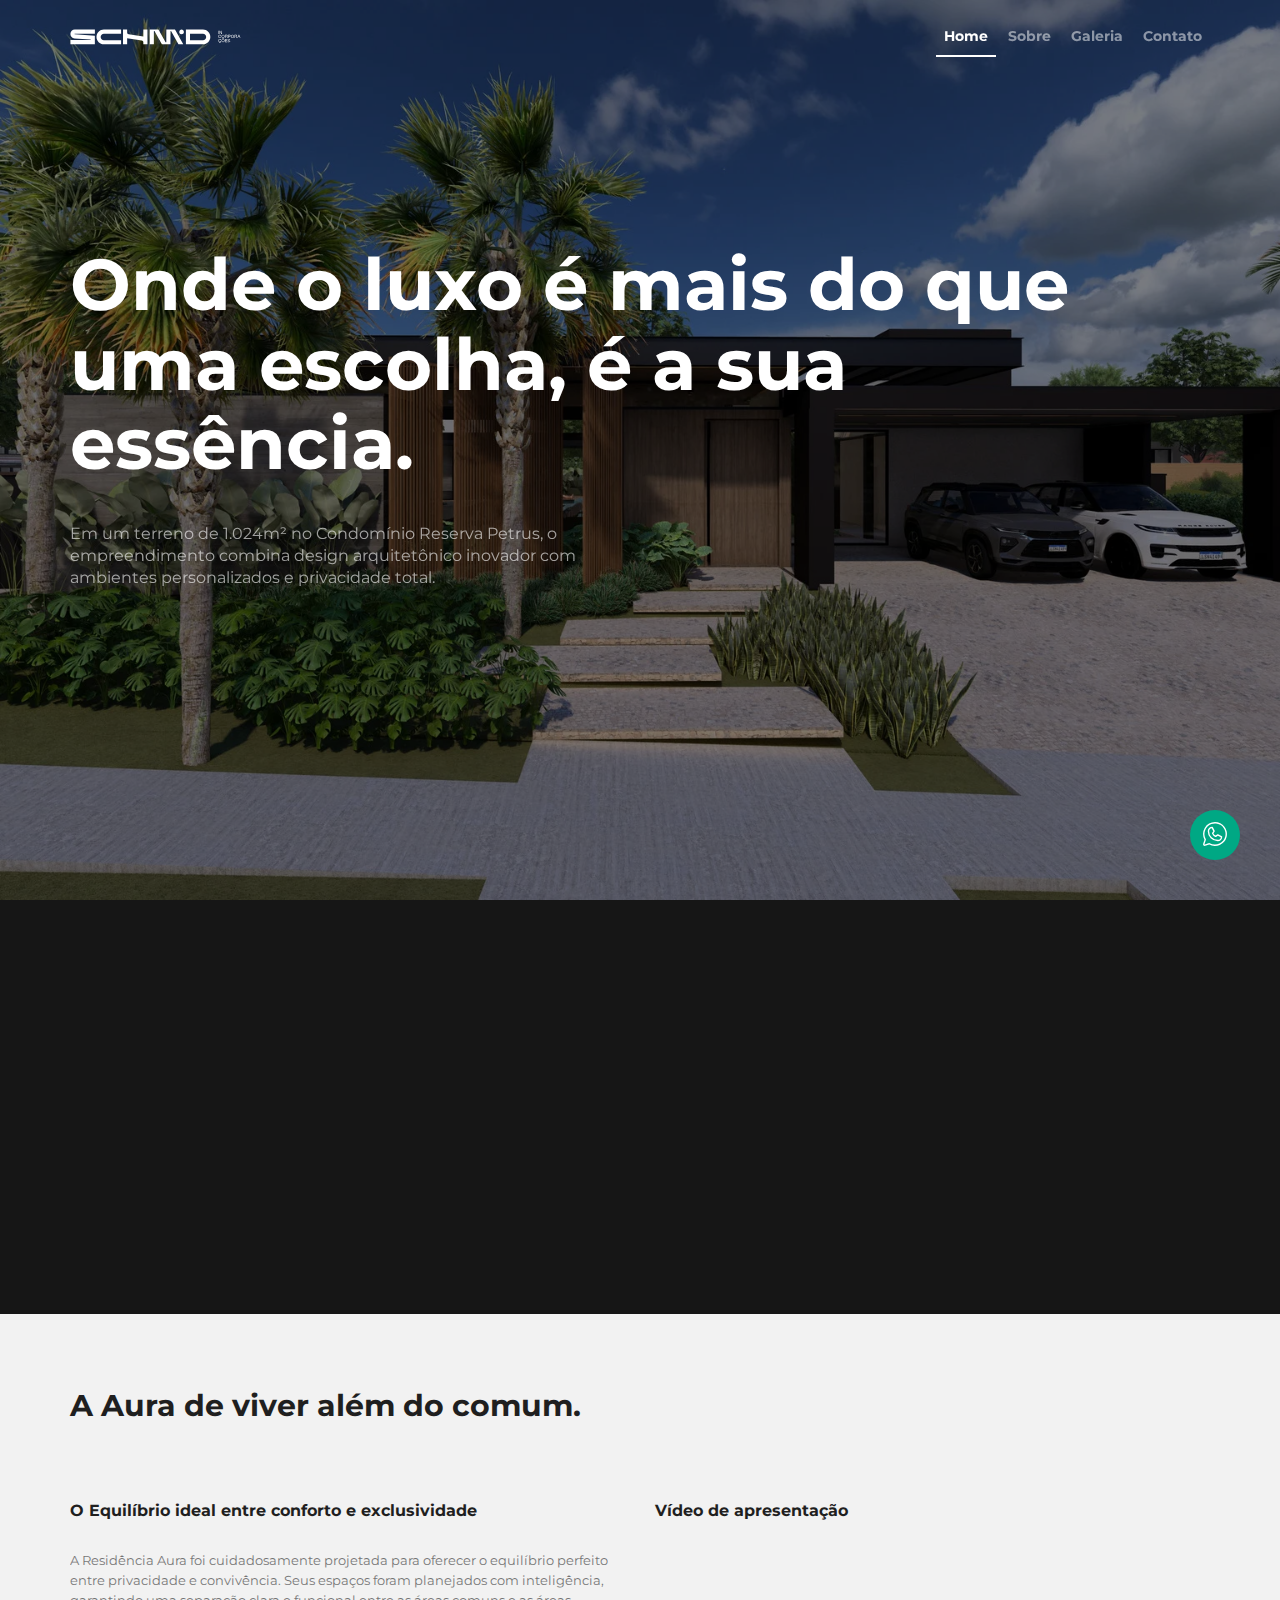
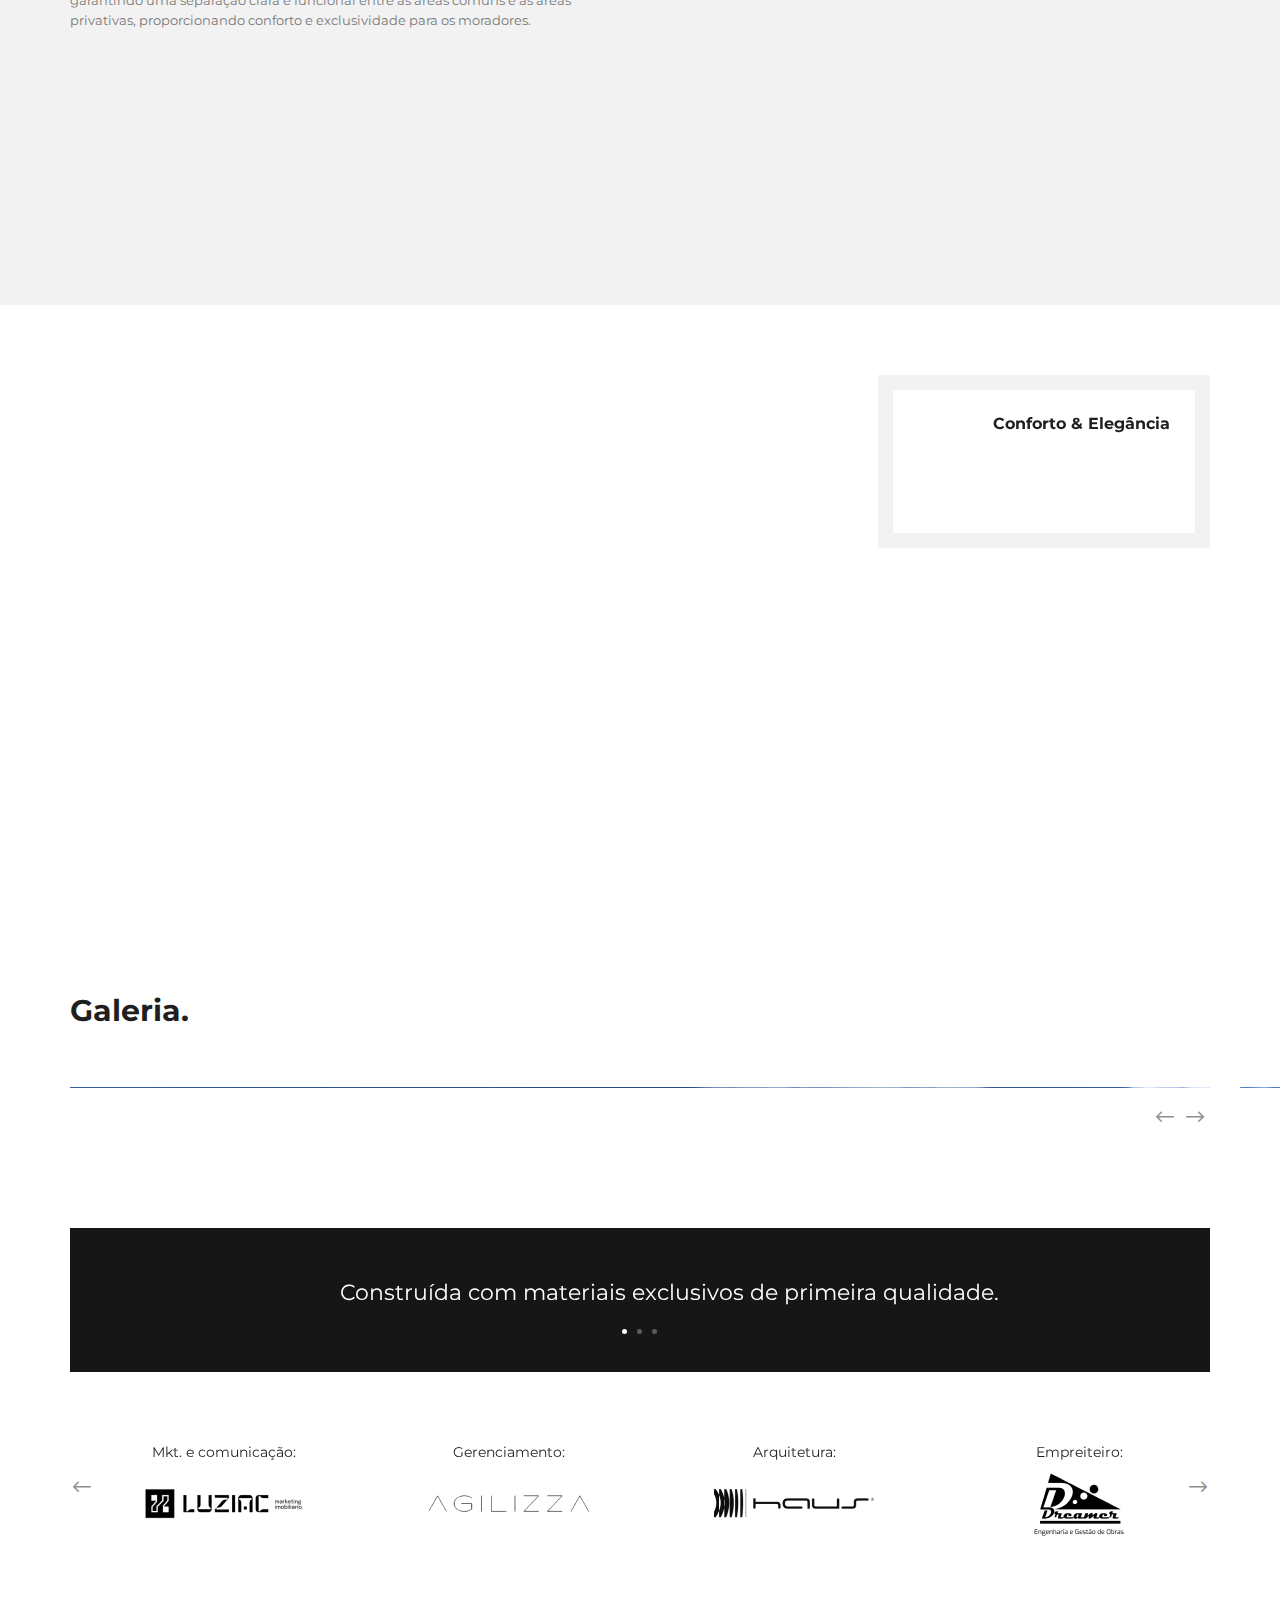
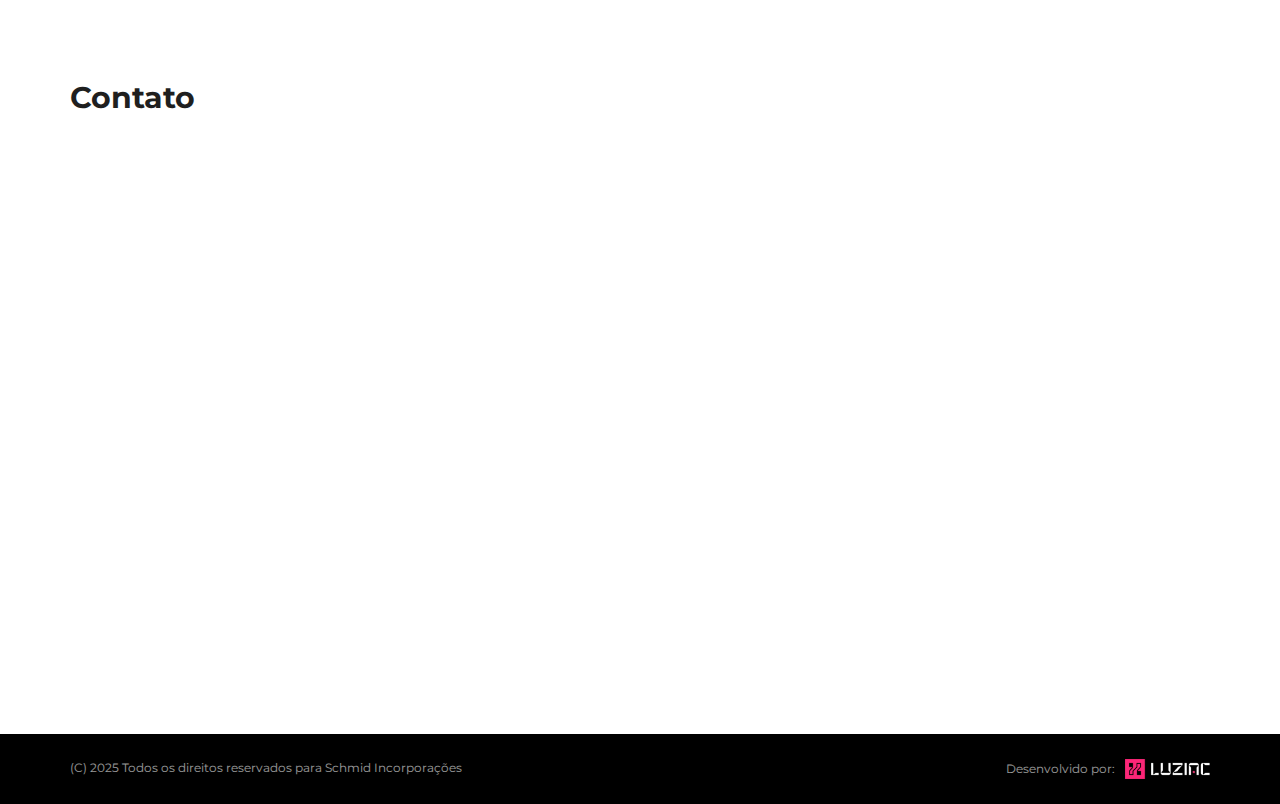
==== aura/index.html @ a6bb6522 "hard: fix" ====
<!DOCTYPE html>

<html lang="pt-BR">
<head>
    <meta charset="UTF-8"/>
    <meta name="viewport" content="width=device-width, initial-scale=1.0">
    <meta name="author" content="ThemeStarz">

    <meta name="description" content="Em um terreno de 1.024m² no Condomínio Reserva Petrus, o empreendimento combina design arquitetônico inovador com ambientes personalizados e privacidade total.">

    <!-- Facebook Meta Tags -->
    <meta property="og:url" content="http://schmidincorporadora.com.br/aura">
    <meta property="og:type" content="website">
    <meta property="og:title" content="SCHMID Incorporações - Aura">
    <meta property="og:description" content="Em um terreno de 1.024m² no Condomínio Reserva Petrus, o empreendimento combina design arquitetônico inovador com ambientes personalizados e privacidade total.">
    <meta property="og:image" content="http://schmidincorporadora.com.br/evidencias/assets/img/og-image.jpg">

    <!-- Twitter Meta Tags -->
    <meta name="twitter:card" content="summary_large_image">
    <meta property="twitter:domain" content="http://schmidincorporadora.com.br">
    <meta property="twitter:url" content="http://schmidincorporadora.com.br/aura">
    <meta name="twitter:title" content="SCHMID Incorporações - Aura">
    <meta name="twitter:description" content="Em um terreno de 1.024m² no Condomínio Reserva Petrus, o empreendimento combina design arquitetônico inovador com ambientes personalizados e privacidade total.">
    <meta name="twitter:image" content="http://schmidincorporadora.com.br/evidencias/assets/img/og-image.jpg">

    <link href="./assets/fonts/font-awesome.css" rel="stylesheet" type="text/css">
    <link href="./assets/fonts/elegant-fonts.css" rel="stylesheet" type="text/css">
    <link href='https://fonts.googleapis.com/css?family=Montserrat:400,700' rel='stylesheet' type='text/css'>
    <link rel="stylesheet" href="./assets/bootstrap/css/bootstrap.min.css" type="text/css">
    <link rel="stylesheet" href="./assets/css/owl.carousel.css" type="text/css">
    <link rel="stylesheet" href="./assets/css/magnific-popup.css" type="text/css">
    <link rel="stylesheet" href="./assets/css/style.css?v=3655" type="text/css">

    <link rel="icon" type="image/png" href="./assets/img/favicon/favicon-96x96.png" sizes="96x96" />
    <link rel="icon" type="image/svg+xml" href="./assets/img/favicon/favicon.svg" />
    <link rel="shortcut icon" href="./assets/img/favicon/favicon.ico" />
    <link rel="apple-touch-icon" sizes="180x180" href="./assets/img/favicon/apple-touch-icon.png" />
    <meta name="apple-mobile-web-app-title" content="SCHMID" />
    <link rel="manifest" href="./assets/img/favicon/site.webmanifest" />

    <title>SCHMID Incorporações - Aura</title>

</head>

<body class="has-loading-screen links-hover-effect" data-spy="scroll" data-target=".navigation">
<div class="page-wrapper" id="page-top">
    <a href="https://api.whatsapp.com/send/?phone=5511914965650" class="wpp-icon" title="Whatsapp" target="_blank">
        <svg xmlns="http://www.w3.org/2000/svg" width="30" height="30" fill="#FFFFFF" viewBox="0 0 256 256"><path d="M186.68,146.63l-32-16a6,6,0,0,0-6,.38L133,141.46A42.49,42.49,0,0,1,114.54,123L125,107.33a6,6,0,0,0,.38-6l-16-32A6,6,0,0,0,104,66a38,38,0,0,0-38,38,86.1,86.1,0,0,0,86,86,38,38,0,0,0,38-38A6,6,0,0,0,186.68,146.63ZM152,178a74.09,74.09,0,0,1-74-74,26,26,0,0,1,22.42-25.75l12.66,25.32-10.39,15.58a6,6,0,0,0-.54,5.63,54.43,54.43,0,0,0,29.07,29.07,6,6,0,0,0,5.63-.54l15.58-10.39,25.32,12.66A26,26,0,0,1,152,178ZM128,26A102,102,0,0,0,38.35,176.69L26.73,211.56a14,14,0,0,0,17.71,17.71l34.87-11.62A102,102,0,1,0,128,26Zm0,192a90,90,0,0,1-45.06-12.08,6.09,6.09,0,0,0-3-.81,6.2,6.2,0,0,0-1.9.31L40.65,217.88a2,2,0,0,1-2.53-2.53L50.58,178a6,6,0,0,0-.5-4.91A90,90,0,1,1,128,218Z"></path></svg>
    </a>
    <header id="page-header">
        <nav class="navigation background-is-dark">
            <div class="container">
                <div class="wrapper">
                    <div class="left">
                        <a href="/" class="brand image" title="Schmid Incorporações">
                            <img src="./assets/img/logo-schmid.svg" alt="Schmid Incorporações" width="171" height="16">
                        </a>
                    </div>
                    <!--end left-->
                    <div class="right">
                        <ul class="nav navigation-links animate">
                            <li><a href="#page-top" class="scroll" title="Home">Home</a></li>
                            <li><a href="#about" class="scroll" title="Sobre">Sobre</a></li>
                            <li><a href="#gallery" class="scroll" title="Galeria">Galeria</a></li>
                            <li><a href="#contact" class="scroll" title="Contato">Contato</a></li>
                        </ul>
                        <div class="nav-btn">
                            <figure></figure>
                            <figure></figure>
                            <figure></figure>
                        </div>
                    </div>
                    <!--end right-->
                </div>
            </div>
            <!--end container-->
        </nav>
        <!--end navigation-->
        <div class="hero-section background-is-dark">
            <div class="wrapper">
                <div class="hero-title">
                    <div class="container">
                        <h1 class="animate">Onde o luxo é mais do que uma escolha, é a sua essência.</h1>
                        <div class="animate">
                            <p class="width-50">
                                Em um terreno de 1.024m² no Condomínio Reserva Petrus, o empreendimento combina design arquitetônico inovador com ambientes personalizados e privacidade total.
                            </p>
                        </div>
                        <div class="animate">
                            <a href="#contact" class="btn btn-rounded btn-default scroll" title="Saiba mais">
                                Saiba mais
                            </a>
                        </div>
                    </div>
                    <!--end container-->
                </div>
                <!--end hero-title-->
            </div>
            <!--end wrapper-->
            <div class="owl-carousel" data-owl-dots="0" data-owl-nav="1" data-owl-autoplay="1" data-owl-loop="1" data-owl-fadeout="1">
                <div class="hero-slide">
                    <div class="bg-transfer">
                        <img src="./assets/img/house/aura1.webp" alt="Descrição da imagem" width="1920" height="1080">
                    </div>
                </div>
                <div class="hero-slide">
                    <div class="bg-transfer">
                        <img src="./assets/img/house/aura1.webp" alt="Descrição da imagem" width="1920" height="1080">
                    </div>
                </div>
            </div>
            <!--end owl-carousel-->
        </div>
        <!--end hero-section-->
    </header>
    <!--end page-header-->

    <div id="page-content">

        <div class="block background-is-dark">
            <div class="container">
                <div class="row">
                    <div class="col-md-4 col-sm-4">
                        <div class="feature has-icon" data-scroll-reveal="enter left and move 20px">
                            <div class="description">
                                <h2>Condomínio de Altíssimo Padrão</h2>
                                <p>
                                    O Condomínio Reserva Petrus conta com segurança robusta, infraestrutura moderna e é cercado por uma exuberante área verde. Além disso, possui fácil acesso às principais vias de Indaiatuba.
                                </p>
                                <a href="#contact" class="btn btn-default btn-rounded arrow scroll" title="Saiba mais">Saiba mais</a>
                            </div>
                            <!--end description-->
                        </div>
                        <!--end feature-->
                    </div>
                    <!--end col-md-4-->
                    <div class="col-md-4 col-sm-4">
                        <div class="feature has-icon" data-scroll-reveal="enter bottom and move 20px">
                            <div class="description">
                                <h2>Dimensões que Surpreendem</h2>
                                <p>
                                    Com 495m² de área construída em um terreno de 1.024m², espaço é o que não vai faltar para aproveitar toda a aura que essa casa oferece.
                                </p>
                                <a href="#contact" class="btn btn-default btn-rounded arrow scroll" title="Saiba mais">Saiba mais</a>
                            </div>
                            <!--end description-->
                        </div>
                        <!--end feature-->
                    </div>
                    <!--end col-md-4-->
                    <div class="col-md-4 col-sm-4">
                        <div class="feature has-icon" data-scroll-reveal="enter right and move 20px">
                            <div class="description">
                                <h2>Paisagismo Integrado</h2>
                                <p>
                                    Uma extensão viva dos ambientes que conecta natureza e arquitetura de forma harmoniosa. Transforma os espaços em refúgios de bem-estar, proporcionando uma sensação de tranquilidade e equilíbrio.
                                </p>
                                <a href="#contact" class="btn btn-default btn-rounded arrow scroll" title="Saiba mais">Saiba mais</a>
                            </div>
                            <!--end description-->
                        </div>
                        <!--end feature-->
                    </div>
                    <!--end col-md-4-->
                </div>
                <!--end row-->
            </div>
            <!--end container-->
            <div class="background-wrapper">
                <div class="bg-transfer opacity-15">
                    <img src="./assets/img/bg-01.webp" alt="Background" width="1920" height="596">
                </div>
                <div class="background-color background-color-black"></div>
            </div>
            <!--end background-wrapper-->
        </div>
        <!--end block-->

        <div class="block" id="about">
            <div class="container">
                <h2>A Aura de viver além do comum.</h2>
                <div class="row">
                    <div class="col-md-6 col-sm-6">
                        <h3>O Equilíbrio ideal entre conforto e exclusividade</h3>
                        <p>
                            A Residência Aura foi cuidadosamente projetada para oferecer o equilíbrio perfeito entre privacidade e convivência. Seus espaços foram planejados com inteligência, garantindo uma separação clara e funcional entre as áreas comuns e as áreas privativas, proporcionando conforto e exclusividade para os moradores.
                        </p>
                    </div>
                    <!--end col-md-6-->
                    <!--end col-md-6-->
                    <div class="col-md-6 col-sm-6">
                        <h3>Vídeo de apresentação</h3>
                        <a href="https://www.youtube.com/watch?v=F-GgOtKCnK0" class="video-player video-popup" data-scroll-reveal="enter bottom and move 50px" title="Video de apresentação">
                            <i class="play-icon arrow_triangle-right"></i>
                            <div class="has-overlay">
                                <img src="./assets/img/image-video.webp" alt="Miniatura vídeo" width="554" height="227">
                            </div>
                        </a>
                        <!--end video-player-->
                    </div>
                    <!--end col-md-6-->
                </div>
                <!--end row-->
            </div>
            <!--end container-->
            <div class="background-wrapper">
                <div class="background-color background-color-black opacity-5"></div>
            </div>
            <!--end background-wrapper-->
        </div>
        <!--end block-->

        <div class="block">
            <div class="container">
                <div class="detail right-align">
                    <div class="title">
                        <h3 class="framed">Conforto & Elegância</h3>
                    </div>
                    <!--end title-->
                    <div class="row">
                        <div class="col-md-5 col-sm-5">
                            <div class="description" data-scroll-reveal="enter left and move 20px after">
                                <h4>Salas de banho com atmosfera de spa e uma área gourmet perfeita para celebrar</h4>
                                <p>
                                    Um dos destaques é o conceito inovador das salas de banho, que vão além do tradicional, proporcionando a sensação de um spa particular dentro de casa, com acabamentos sofisticados e design elegante. Além disso, a integração da área gourmet é um convite ao convívio e à celebração, conectando-se de forma fluida aos ambientes sociais e criando o cenário ideal para receber amigos e familiares com sofisticação.

                                </p>
                            </div>
                            <!--end description-->
                        </div>
                        <!--end col-md-5-->
                        <div class="col-md-7 col-sm-7">
                            <div class="gallery" data-scroll-reveal="enter right and move 20px">
                                <div class="owl-carousel one-item-carousel image-popup-plant" data-owl-items="1" data-owl-margin="0" data-owl-nav="0" data-owl-dots="1">
                                    <a href="./assets/img/house/planta1.webp" class="image" title="Planta - Perspectiva">
                                        <img src="./assets/img/house/planta1-583x328.webp" alt="Planta - Perspectiva" width="583" height="328">
                                    </a>
                                    <a href="./assets/img/house/planta2.webp" class="image" title="Planta - Perspectiva">
                                        <img src="./assets/img/house/planta2-583x328.webp" alt="Planta - Perspectiva" width="583" height="328">
                                    </a>
                                </div>
                            </div>
                            <!--end gallery-->
                        </div>
                        <!--end col-md-7-->
                    </div>
                    <!--end row-->
                </div>
                <!--end detail-->
            </div>
            <!--end container-->
        </div>
        <!--end block-->

        <div class="block" id="gallery">
            <div class="container">
                <h2>Galeria.</h2>
            </div>
            <div class="owl-carousel big-gallery image-popup-gallery" data-owl-items="3" data-owl-auto-width="1" data-owl-nav="1" data-owl-dots="0" data-owl-center="1" data-owl-loop="0" data-owl-nav-container="#big-gallery-nav">
                <div class="slide">
                    <div class="container">
                        <a href="./assets/img/house/aura1.webp" class="image" title="Schmid Aura - Perspectiva">
                            <img src="./assets/img/house/aura1-1140x641.webp" alt="Schmid Aura - Perspectiva">
                        </a>
                    </div>
                    <!--end container-->
                </div>
                <!--end slide-->
                <div class="slide">
                    <div class="container">
                        <a href="./assets/img/house/aura2.webp" class="image" title="Schmid Aura - Perspectiva">
                            <img src="./assets/img/house/aura2-1140x641.webp" alt="Schmid Aura - Perspectiva">
                        </a>
                    </div>
                    <!--end container-->
                </div>
                <!--end slide-->
                <div class="slide">
                    <div class="container">
                        <a href="./assets/img/house/aura3.webp" class="image" title="Schmid Aura - Perspectiva">
                            <img src="./assets/img/house/aura3-1140x641.webp" alt="Schmid Aura - Perspectiva">
                        </a>
                    </div>
                    <!--end container-->
                </div>
                <!--end slide-->
                <div class="slide">
                    <div class="container">
                        <a href="./assets/img/house/aura4.webp" class="image" title="Schmid Aura - Perspectiva">
                            <img src="./assets/img/house/aura4-1140x641.webp" alt="Schmid Aura - Perspectiva">
                        </a>
                    </div>
                    <!--end container-->
                </div>
                <!--end slide-->
                <div class="slide">
                    <div class="container">
                        <a href="./assets/img/house/aura5.webp" class="image" title="Schmid Aura - Perspectiva">
                            <img src="./assets/img/house/aura5-1140x641.webp" alt="Schmid Aura - Perspectiva">
                        </a>
                    </div>
                    <!--end container-->
                </div>
                <!--end slide-->
                <div class="slide">
                    <div class="container">
                        <a href="./assets/img/house/aura6.webp" class="image" title="Schmid Aura - Perspectiva">
                            <img src="./assets/img/house/aura6-1140x641.webp" alt="Schmid Aura - Perspectiva">
                        </a>
                    </div>
                    <!--end container-->
                </div>
                <!--end slide-->
                <div class="slide">
                    <div class="container">
                        <a href="./assets/img/house/aura7.webp" class="image" title="Schmid Aura - Perspectiva">
                            <img src="./assets/img/house/aura7-1140x641.webp" alt="Schmid Aura - Perspectiva">
                        </a>
                    </div>
                    <!--end container-->
                </div>
                <!--end slide-->
                <div class="slide">
                    <div class="container">
                        <a href="./assets/img/house/aura8.webp" class="image" title="Schmid Aura - Perspectiva">
                            <img src="./assets/img/house/aura8-1140x641.webp" alt="Schmid Aura - Perspectiva">
                        </a>
                    </div>
                    <!--end container-->
                </div>
                <!--end slide-->
                <div class="slide">
                    <div class="container">
                        <a href="./assets/img/house/aura9.webp" class="image" title="Schmid Aura - Perspectiva">
                            <img src="./assets/img/house/aura9-1140x641.webp" alt="Schmid Aura - Perspectiva">
                        </a>
                    </div>
                    <!--end container-->
                </div>
                <!--end slide-->
                <div class="slide">
                    <div class="container">
                        <a href="./assets/img/house/aura10.webp" class="image" title="Schmid Aura - Perspectiva">
                            <img src="./assets/img/house/aura10-1140x641.webp" alt="Schmid Aura - Perspectiva">
                        </a>
                    </div>
                    <!--end container-->
                </div>
                <!--end slide-->
                <div class="slide">
                    <div class="container">
                        <a href="./assets/img/house/aura11.webp" class="image" title="Schmid Aura - Perspectiva">
                            <img src="./assets/img/house/aura11-1140x641.webp" alt="Schmid Aura - Perspectiva">
                        </a>
                    </div>
                    <!--end container-->
                </div>
                <!--end slide-->
                <div class="slide">
                    <div class="container">
                        <a href="./assets/img/house/aura12.webp" class="image" title="Schmid Aura - Perspectiva">
                            <img src="./assets/img/house/aura12-1140x641.webp" alt="Schmid Aura - Perspectiva">
                        </a>
                    </div>
                    <!--end container-->
                </div>
                <!--end slide-->
                <div class="slide">
                    <div class="container">
                        <a href="./assets/img/house/aura13.webp" class="image" title="Schmid Aura - Perspectiva">
                            <img src="./assets/img/house/aura13-1140x641.webp" alt="Schmid Aura - Perspectiva">
                        </a>
                    </div>
                    <!--end container-->
                </div>
                <!--end slide-->
                <div class="slide">
                    <div class="container">
                        <a href="./assets/img/house/aura14.webp" class="image" title="Schmid Aura - Perspectiva">
                            <img src="./assets/img/house/aura14-1140x641.webp" alt="Schmid Aura - Perspectiva">
                        </a>
                    </div>
                    <!--end container-->
                </div>
                <!--end slide-->
                <div class="slide">
                    <div class="container">
                        <a href="./assets/img/house/aura15.webp" class="image" title="Schmid Aura - Perspectiva">
                            <img src="./assets/img/house/aura15-1140x641.webp" alt="Schmid Aura - Perspectiva">
                        </a>
                    </div>
                    <!--end container-->
                </div>
                <!--end slide-->
                <div class="slide">
                    <div class="container">
                        <a href="./assets/img/house/aura16.webp" class="image" title="Schmid Aura - Perspectiva">
                            <img src="./assets/img/house/aura16-1140x641.webp" alt="Schmid Aura - Perspectiva">
                        </a>
                    </div>
                    <!--end container-->
                </div>
                <!--end slide-->
                <div class="slide">
                    <div class="container">
                        <a href="./assets/img/house/aura17.webp" class="image" title="Schmid Aura - Perspectiva">
                            <img src="./assets/img/house/aura17-1140x641.webp" alt="Schmid Aura - Perspectiva">
                        </a>
                    </div>
                    <!--end container-->
                </div>
                <!--end slide-->
                <div class="slide">
                    <div class="container">
                        <a href="./assets/img/house/aura18.webp" class="image" title="Schmid Aura - Perspectiva">
                            <img src="./assets/img/house/aura18-1140x641.webp" alt="Schmid Aura - Perspectiva">
                        </a>
                    </div>
                    <!--end container-->
                </div>
                <!--end slide-->
                <div class="slide">
                    <div class="container">
                        <a href="./assets/img/house/aura19.webp" class="image" title="Schmid Aura - Perspectiva">
                            <img src="./assets/img/house/aura19-1140x641.webp" alt="Schmid Aura - Perspectiva">
                        </a>
                    </div>
                    <!--end container-->
                </div>
                <!--end slide-->
            </div>
            <!--end big-gallery-->
            <div class="container">
                <div class="owl-nav-wrapper">
                    <div class="owl-nav" id="big-gallery-nav"></div>
                </div>
                <!--end owl-nav-wrapper-->
            </div>
            <!--end container-->
        </div>
        <!--end block-->

        <div class="container">
            <div class="block background-is-dark">
                <div class="testimonials">
                    <div class="row">
                        <div class="col-md-10 col-sm-10 col-md-offset-1 col-sm-offset-1">
                            <div class="owl-carousel" data-owl-nav="0" data-owl-dots="1">
                                <blockquote>
                                    <p>Construída com materiais exclusivos de primeira qualidade.</p>
                                </blockquote>
                                <!--end blockquote-->
                                <blockquote>
                                    <p>Desenhada para redefinir o conceito de luxo e privacidade.</p>
                                </blockquote>
                                <!--end blockquote-->
                                <blockquote>
                                    <p>Espaços amplos, integrados e bem iluminados.</p>
                                </blockquote>
                                <!--end blockquote-->
                            </div>
                        </div>
                        <!--end col-md-8-->
                    </div>
                    <!--end row-->
                </div>
                <!--end testimonials-->
                <div class="background-wrapper">
                    <div class="bg-transfer opacity-15">
                        <img src="./assets/img/gallery-big-01.webp" alt="Background" width="1142" height="571">
                    </div>
                    <div class="background-color background-color-black"></div>
                </div>
                <!--end background-wrapper-->
            </div>
            <!--end block-->
        </div>
        <!--end container-->

        <div class="block">
            <div class="container">
                <div class="logos">
                    <div class="owl-carousel" data-owl-nav="1" data-owl-dots="0" data-owl-items="4" data-owl-items-mobile="2" data-owl-auto-width="0" data-owl-autoplay="0" data-owl-loop="0">
                        <div class="logo">
                            <span class="text">Mkt. e comunicação:</span>
                            <a href="https://www.luziac.com.br/" title="Luziac" target="_blank">
                                <img src="./assets/img/luziac-logo.webp" alt="Luziac" width="170" height="64">
                            </a>
                        </div>
                        <div class="logo">
                            <span class="text">Gerenciamento:</span>
                            <img src="./assets/img/agilizza-logo.webp" alt="Agilizza" width="170" height="64">
                        </div>
                        <div class="logo">
                            <span class="text">Arquitetura:</span>
                            <a href="https://hausarquitetura.com.br/" title="Haus" target="_blank">
                                <img src="./assets/img/haus-logo.webp" alt="Haus Arquitetura" width="170" height="64">
                            </a>
                        </div>
                        <div class="logo">
                            <span class="text">Empreiteiro:</span>
                            <a href="https://dreamerengenharia.com.br/" title="Dreamer" target="_blank">
                                <img src="./assets/img/dreamer-logo.webp" alt="Dreamer Engenharia" width="170" height="64">
                            </a>
                        </div>
                    </div>
                </div>
                <!--end logos-->
            </div>
            <!--end container-->
        </div>
        <!--end block-->

        
        <div class="block" id="contact">
            <div class="container">
                <h2>Contato</h2>
                <div class="contact map">
                    <div class="row">
                        <div class="col-md-5 col-sm-5"  data-scroll-reveal="enter bottom and move 20px">
                            <h3>Endereço da sua próxima residência</h3>
                            <div style="overflow:hidden;max-width:100%;width:100%;height:235px;"><div id="my-map-canvas" style="height:100%; width:100%;max-width:100%;"><iframe style="height:100%;width:100%;border:0;" frameborder="0" src="https://www.google.com/maps/embed/v1/place?q=Estr.+Dr.+Rafael+Elias+José+Aun+-+Jardim+Morumbi,+Indaiatuba+-+SP,+13332-000&key=AIzaSyBFw0Qbyq9zTFTd-tUY6dZWTgaQzuU17R8" title="Mapa"></iframe></div><a class="the-googlemap-enabler" href="https://www.bootstrapskins.com/themes" id="inject-map-data">premium bootstrap themes</a><style>#my-map-canvas img{max-width:none!important;background:none!important;font-size: inherit;font-weight:inherit;}</style></div>
                            <div class="row">
                                <div class="col-md-6 col-sm-6">
                                    <h3>Endereço</h3>
                                    <address>
                                        Estr. Dr. Rafael Elias José Aun<br /> 
                                        Jardim Morumbi, Indaiatuba - SP<br />
                                        13332-000
                                        <br />
                                        <br />
                                        +55 11 91496-5650
                                    </address>
                                </div>
                                <div class="col-md-6 col-sm-6">
                                    <h3>Redes socias</h3>
                                    <div class="social">
                                        <a href="https://www.instagram.com/schmid.inc/" target="_blank" title="Instagram">
                                            <i class="social_instagram_circle"></i>
                                            Instagram
                                        </a>
                                        <a href="https://www.linkedin.com/company/schmid-incorporadora/about/" target="_blank" title="Linkedin">
                                            <i class="social_linkedin_circle"></i>
                                            Linkedin
                                        </a>
                                        <a href="https://www.facebook.com/profile.php?id=61568587874429" target="_blank" title="Facebook">
                                            <i class="social_facebook_circle"></i>
                                            Facebook
                                        </a>
                                    </div>
                                    <!--end social-->
                                </div>
                            </div>
                        </div>
                        <div class="col-md-7 col-sm-7" data-scroll-reveal="enter top and move 20px">
                            <h3>Entre em contato</h3>
                            <form id="form-contact" method="post" class="clearfix">
                                <div class="row">
                                    <div class="col-md-6 col-sm-6">
                                        <div class="form-group">
                                            <input type="text" class="form-control" id="form-contact-name" name="name" placeholder="Nome" required>
                                        </div>
                                        <!--end form-group -->
                                    </div>
                                    <!--end col-md-6 col-sm-6 -->
                                    <div class="col-md-6 col-sm-6">
                                        <div class="form-group">
                                            <input type="email" class="form-control" id="form-contact-email" name="email" placeholder="E-mail" required>
                                        </div>
                                        <!--end form-group -->
                                    </div>
                                    <!--end col-md-6 col-sm-6 -->
                                </div>
                                <!--end row -->
                                <div class="row">
                                    <div class="col-md-12">
                                        <div class="form-group">
                                            <textarea class="form-control" id="form-contact-message" rows="8" name="message" placeholder="Mensagem" required></textarea>
                                        </div>
                                        <!--end form-group -->
                                    </div>
                                    <!--end col-md-12 -->
                                </div>
                                <!--end row -->
                                <div class="form-group action-line">
                                    <div class="status"></div>
                                    <img class="loading" src="./assets/img/tube-spinner.svg" width="30px" height="30px"/>
                                    <button type="submit" class="btn pull-right btn-primary btn-rounded" id="form-contact-submit">Enviar</button>
                                </div>
                                <!--end form-group -->
                            </form>
                            <!--end form-contact -->
                        </div>
                        <!--end col-md-6-->
                    </div>
                    <!--end row-->
                </div>
                <!--end contact map-->
            </div>
            <!--end container-->
        </div>
        <!--end block-->

        <footer class="footer">
            <div class="container">
                <div class="row">
                    <div class="col-md-6">
                        <div class="note">(C) 2025 Todos os direitos reservados para Schmid Incorporações</div>
                    </div>
                    <div class="col-md-6 box-by">
                        <p class="by">Desenvolvido por:</p>
                        <a href="https://www.luziac.com.br/" title="Luziac" target="_blank">
                            <img src="./assets/img/luziac-footer.webp" alt="Luziac" width="85" height="20"/>
                        </a>
                    </div>
                </div>
            </div>
        </footer>
    </div>
    <!--end page-content-->
</div>
<!--end page-wrapper-->

<!--end outer-wrapper-->
<script type="text/javascript" src="./assets/js/jquery-2.2.1.min.js"></script>
<script type="text/javascript" src="./assets/js/jquery-migrate-1.2.1.min.js"></script>
<script type="text/javascript" src="./assets/bootstrap/js/bootstrap.min.js"></script>
<script type="text/javascript" src="./assets/js/jquery.validate.min.js"></script>
<script type="text/javascript" src="./assets/js/owl.carousel.min.js"></script>
<script type="text/javascript" src="./assets/js/jquery.magnific-popup.min.js"></script>
<script type="text/javascript" src="./assets/js/scrollReveal.min.js"></script>
<script type="text/javascript" src="./assets/js/readmore.min.js"></script>
<script type="text/javascript" src="./assets/js/pace.min.js"></script>
<script type="text/javascript" src="./assets/js/custom.js?v=3655"></script>
</body>
---- aura/assets/fonts/elegant-fonts.css ----
@font-face {
	font-family: 'ElegantIcons';
	src:url('fonts/ElegantIcons.eot');
	src:url('fonts/ElegantIcons.eot?#iefix') format('embedded-opentype'),
		url('fonts/ElegantIcons.woff') format('woff'),
		url('fonts/ElegantIcons.ttf') format('truetype'),
		url('fonts/ElegantIcons.svg#ElegantIcons') format('svg');
	font-weight: normal;
	font-style: normal;
}

/* Use the following CSS code if you want to use data attributes for inserting your icons */
[data-icon]:before {
	font-family: 'ElegantIcons';
	content: attr(data-icon);
	speak: none;
	font-weight: normal;
	font-variant: normal;
	text-transform: none;
	line-height: 1;
	-webkit-font-smoothing: antialiased;
	-moz-osx-font-smoothing: grayscale;
}

/* Use the following CSS code if you want to have a class per icon */
/*
Instead of a list of all class selectors,
you can use the generic selector below, but it's slower:
[class*="your-class-prefix"] {
*/
.arrow_up, .arrow_down, .arrow_left, .arrow_right, .arrow_left-up, .arrow_right-up, .arrow_right-down, .arrow_left-down, .arrow-up-down, .arrow_up-down_alt, .arrow_left-right_alt, .arrow_left-right, .arrow_expand_alt2, .arrow_expand_alt, .arrow_condense, .arrow_expand, .arrow_move, .arrow_carrot-up, .arrow_carrot-down, .arrow_carrot-left, .arrow_carrot-right, .arrow_carrot-2up, .arrow_carrot-2down, .arrow_carrot-2left, .arrow_carrot-2right, .arrow_carrot-up_alt2, .arrow_carrot-down_alt2, .arrow_carrot-left_alt2, .arrow_carrot-right_alt2, .arrow_carrot-2up_alt2, .arrow_carrot-2down_alt2, .arrow_carrot-2left_alt2, .arrow_carrot-2right_alt2, .arrow_triangle-up, .arrow_triangle-down, .arrow_triangle-left, .arrow_triangle-right, .arrow_triangle-up_alt2, .arrow_triangle-down_alt2, .arrow_triangle-left_alt2, .arrow_triangle-right_alt2, .arrow_back, .icon_minus-06, .icon_plus, .icon_close, .icon_check, .icon_minus_alt2, .icon_plus_alt2, .icon_close_alt2, .icon_check_alt2, .icon_zoom-out_alt, .icon_zoom-in_alt, .icon_search, .icon_box-empty, .icon_box-selected, .icon_minus-box, .icon_plus-box, .icon_box-checked, .icon_circle-empty, .icon_circle-slelected, .icon_stop_alt2, .icon_stop, .icon_pause_alt2, .icon_pause, .icon_menu, .icon_menu-square_alt2, .icon_menu-circle_alt2, .icon_ul, .icon_ol, .icon_adjust-horiz, .icon_adjust-vert, .icon_document_alt, .icon_documents_alt, .icon_pencil, .icon_pencil-edit_alt, .icon_pencil-edit, .icon_folder-alt, .icon_folder-open_alt, .icon_folder-add_alt, .icon_info_alt, .icon_error-oct_alt, .icon_error-circle_alt, .icon_error-triangle_alt, .icon_question_alt2, .icon_question, .icon_comment_alt, .icon_chat_alt, .icon_vol-mute_alt, .icon_volume-low_alt, .icon_volume-high_alt, .icon_quotations, .icon_quotations_alt2, .icon_clock_alt, .icon_lock_alt, .icon_lock-open_alt, .icon_key_alt, .icon_cloud_alt, .icon_cloud-upload_alt, .icon_cloud-download_alt, .icon_image, .icon_images, .icon_lightbulb_alt, .icon_gift_alt, .icon_house_alt, .icon_genius, .icon_mobile, .icon_tablet, .icon_laptop, .icon_desktop, .icon_camera_alt, .icon_mail_alt, .icon_cone_alt, .icon_ribbon_alt, .icon_bag_alt, .icon_creditcard, .icon_cart_alt, .icon_paperclip, .icon_tag_alt, .icon_tags_alt, .icon_trash_alt, .icon_cursor_alt, .icon_mic_alt, .icon_compass_alt, .icon_pin_alt, .icon_pushpin_alt, .icon_map_alt, .icon_drawer_alt, .icon_toolbox_alt, .icon_book_alt, .icon_calendar, .icon_film, .icon_table, .icon_contacts_alt, .icon_headphones, .icon_lifesaver, .icon_piechart, .icon_refresh, .icon_link_alt, .icon_link, .icon_loading, .icon_blocked, .icon_archive_alt, .icon_heart_alt, .icon_star_alt, .icon_star-half_alt, .icon_star, .icon_star-half, .icon_tools, .icon_tool, .icon_cog, .icon_cogs, .arrow_up_alt, .arrow_down_alt, .arrow_left_alt, .arrow_right_alt, .arrow_left-up_alt, .arrow_right-up_alt, .arrow_right-down_alt, .arrow_left-down_alt, .arrow_condense_alt, .arrow_expand_alt3, .arrow_carrot_up_alt, .arrow_carrot-down_alt, .arrow_carrot-left_alt, .arrow_carrot-right_alt, .arrow_carrot-2up_alt, .arrow_carrot-2dwnn_alt, .arrow_carrot-2left_alt, .arrow_carrot-2right_alt, .arrow_triangle-up_alt, .arrow_triangle-down_alt, .arrow_triangle-left_alt, .arrow_triangle-right_alt, .icon_minus_alt, .icon_plus_alt, .icon_close_alt, .icon_check_alt, .icon_zoom-out, .icon_zoom-in, .icon_stop_alt, .icon_menu-square_alt, .icon_menu-circle_alt, .icon_document, .icon_documents, .icon_pencil_alt, .icon_folder, .icon_folder-open, .icon_folder-add, .icon_folder_upload, .icon_folder_download, .icon_info, .icon_error-circle, .icon_error-oct, .icon_error-triangle, .icon_question_alt, .icon_comment, .icon_chat, .icon_vol-mute, .icon_volume-low, .icon_volume-high, .icon_quotations_alt, .icon_clock, .icon_lock, .icon_lock-open, .icon_key, .icon_cloud, .icon_cloud-upload, .icon_cloud-download, .icon_lightbulb, .icon_gift, .icon_house, .icon_camera, .icon_mail, .icon_cone, .icon_ribbon, .icon_bag, .icon_cart, .icon_tag, .icon_tags, .icon_trash, .icon_cursor, .icon_mic, .icon_compass, .icon_pin, .icon_pushpin, .icon_map, .icon_drawer, .icon_toolbox, .icon_book, .icon_contacts, .icon_archive, .icon_heart, .icon_profile, .icon_group, .icon_grid-2x2, .icon_grid-3x3, .icon_music, .icon_pause_alt, .icon_phone, .icon_upload, .icon_download, .social_facebook, .social_twitter, .social_pinterest, .social_googleplus, .social_tumblr, .social_tumbleupon, .social_wordpress, .social_instagram, .social_dribbble, .social_vimeo, .social_linkedin, .social_rss, .social_deviantart, .social_share, .social_myspace, .social_skype, .social_youtube, .social_picassa, .social_googledrive, .social_flickr, .social_blogger, .social_spotify, .social_delicious, .social_facebook_circle, .social_twitter_circle, .social_pinterest_circle, .social_googleplus_circle, .social_tumblr_circle, .social_stumbleupon_circle, .social_wordpress_circle, .social_instagram_circle, .social_dribbble_circle, .social_vimeo_circle, .social_linkedin_circle, .social_rss_circle, .social_deviantart_circle, .social_share_circle, .social_myspace_circle, .social_skype_circle, .social_youtube_circle, .social_picassa_circle, .social_googledrive_alt2, .social_flickr_circle, .social_blogger_circle, .social_spotify_circle, .social_delicious_circle, .social_facebook_square, .social_twitter_square, .social_pinterest_square, .social_googleplus_square, .social_tumblr_square, .social_stumbleupon_square, .social_wordpress_square, .social_instagram_square, .social_dribbble_square, .social_vimeo_square, .social_linkedin_square, .social_rss_square, .social_deviantart_square, .social_share_square, .social_myspace_square, .social_skype_square, .social_youtube_square, .social_picassa_square, .social_googledrive_square, .social_flickr_square, .social_blogger_square, .social_spotify_square, .social_delicious_square, .icon_printer, .icon_calulator, .icon_building, .icon_floppy, .icon_drive, .icon_search-2, .icon_id, .icon_id-2, .icon_puzzle, .icon_like, .icon_dislike, .icon_mug, .icon_currency, .icon_wallet, .icon_pens, .icon_easel, .icon_flowchart, .icon_datareport, .icon_briefcase, .icon_shield, .icon_percent, .icon_globe, .icon_globe-2, .icon_target, .icon_hourglass, .icon_balance, .icon_rook, .icon_printer-alt, .icon_calculator_alt, .icon_building_alt, .icon_floppy_alt, .icon_drive_alt, .icon_search_alt, .icon_id_alt, .icon_id-2_alt, .icon_puzzle_alt, .icon_like_alt, .icon_dislike_alt, .icon_mug_alt, .icon_currency_alt, .icon_wallet_alt, .icon_pens_alt, .icon_easel_alt, .icon_flowchart_alt, .icon_datareport_alt, .icon_briefcase_alt, .icon_shield_alt, .icon_percent_alt, .icon_globe_alt, .icon_clipboard {
	font-family: 'ElegantIcons';
	speak: none;
	font-style: normal;
	font-weight: normal;
	font-variant: normal;
	text-transform: none;
	line-height: 1;
	-webkit-font-smoothing: antialiased;
}
.arrow_up:before {
	content: "\21";
}
.arrow_down:before {
	content: "\22";
}
.arrow_left:before {
	content: "\23";
}
.arrow_right:before {
	content: "\24";
}
.arrow_left-up:before {
	content: "\25";
}
.arrow_right-up:before {
	content: "\26";
}
.arrow_right-down:before {
	content: "\27";
}
.arrow_left-down:before {
	content: "\28";
}
.arrow-up-down:before {
	content: "\29";
}
.arrow_up-down_alt:before {
	content: "\2a";
}
.arrow_left-right_alt:before {
	content: "\2b";
}
.arrow_left-right:before {
	content: "\2c";
}
.arrow_expand_alt2:before {
	content: "\2d";
}
.arrow_expand_alt:before {
	content: "\2e";
}
.arrow_condense:before {
	content: "\2f";
}
.arrow_expand:before {
	content: "\30";
}
.arrow_move:before {
	content: "\31";
}
.arrow_carrot-up:before {
	content: "\32";
}
.arrow_carrot-down:before {
	content: "\33";
}
.arrow_carrot-left:before {
	content: "\34";
}
.arrow_carrot-right:before {
	content: "\35";
}
.arrow_carrot-2up:before {
	content: "\36";
}
.arrow_carrot-2down:before {
	content: "\37";
}
.arrow_carrot-2left:before {
	content: "\38";
}
.arrow_carrot-2right:before {
	content: "\39";
}
.arrow_carrot-up_alt2:before {
	content: "\3a";
}
.arrow_carrot-down_alt2:before {
	content: "\3b";
}
.arrow_carrot-left_alt2:before {
	content: "\3c";
}
.arrow_carrot-right_alt2:before {
	content: "\3d";
}
.arrow_carrot-2up_alt2:before {
	content: "\3e";
}
.arrow_carrot-2down_alt2:before {
	content: "\3f";
}
.arrow_carrot-2left_alt2:before {
	content: "\40";
}
.arrow_carrot-2right_alt2:before {
	content: "\41";
}
.arrow_triangle-up:before {
	content: "\42";
}
.arrow_triangle-down:before {
	content: "\43";
}
.arrow_triangle-left:before {
	content: "\44";
}
.arrow_triangle-right:before {
	content: "\45";
}
.arrow_triangle-up_alt2:before {
	content: "\46";
}
.arrow_triangle-down_alt2:before {
	content: "\47";
}
.arrow_triangle-left_alt2:before {
	content: "\48";
}
.arrow_triangle-right_alt2:before {
	content: "\49";
}
.arrow_back:before {
	content: "\4a";
}
.icon_minus-06:before {
	content: "\4b";
}
.icon_plus:before {
	content: "\4c";
}
.icon_close:before {
	content: "\4d";
}
.icon_check:before {
	content: "\4e";
}
.icon_minus_alt2:before {
	content: "\4f";
}
.icon_plus_alt2:before {
	content: "\50";
}
.icon_close_alt2:before {
	content: "\51";
}
.icon_check_alt2:before {
	content: "\52";
}
.icon_zoom-out_alt:before {
	content: "\53";
}
.icon_zoom-in_alt:before {
	content: "\54";
}
.icon_search:before {
	content: "\55";
}
.icon_box-empty:before {
	content: "\56";
}
.icon_box-selected:before {
	content: "\57";
}
.icon_minus-box:before {
	content: "\58";
}
.icon_plus-box:before {
	content: "\59";
}
.icon_box-checked:before {
	content: "\5a";
}
.icon_circle-empty:before {
	content: "\5b";
}
.icon_circle-slelected:before {
	content: "\5c";
}
.icon_stop_alt2:before {
	content: "\5d";
}
.icon_stop:before {
	content: "\5e";
}
.icon_pause_alt2:before {
	content: "\5f";
}
.icon_pause:before {
	content: "\60";
}
.icon_menu:before {
	content: "\61";
}
.icon_menu-square_alt2:before {
	content: "\62";
}
.icon_menu-circle_alt2:before {
	content: "\63";
}
.icon_ul:before {
	content: "\64";
}
.icon_ol:before {
	content: "\65";
}
.icon_adjust-horiz:before {
	content: "\66";
}
.icon_adjust-vert:before {
	content: "\67";
}
.icon_document_alt:before {
	content: "\68";
}
.icon_documents_alt:before {
	content: "\69";
}
.icon_pencil:before {
	content: "\6a";
}
.icon_pencil-edit_alt:before {
	content: "\6b";
}
.icon_pencil-edit:before {
	content: "\6c";
}
.icon_folder-alt:before {
	content: "\6d";
}
.icon_folder-open_alt:before {
	content: "\6e";
}
.icon_folder-add_alt:before {
	content: "\6f";
}
.icon_info_alt:before {
	content: "\70";
}
.icon_error-oct_alt:before {
	content: "\71";
}
.icon_error-circle_alt:before {
	content: "\72";
}
.icon_error-triangle_alt:before {
	content: "\73";
}
.icon_question_alt2:before {
	content: "\74";
}
.icon_question:before {
	content: "\75";
}
.icon_comment_alt:before {
	content: "\76";
}
.icon_chat_alt:before {
	content: "\77";
}
.icon_vol-mute_alt:before {
	content: "\78";
}
.icon_volume-low_alt:before {
	content: "\79";
}
.icon_volume-high_alt:before {
	content: "\7a";
}
.icon_quotations:before {
	content: "\7b";
}
.icon_quotations_alt2:before {
	content: "\7c";
}
.icon_clock_alt:before {
	content: "\7d";
}
.icon_lock_alt:before {
	content: "\7e";
}
.icon_lock-open_alt:before {
	content: "\e000";
}
.icon_key_alt:before {
	content: "\e001";
}
.icon_cloud_alt:before {
	content: "\e002";
}
.icon_cloud-upload_alt:before {
	content: "\e003";
}
.icon_cloud-download_alt:before {
	content: "\e004";
}
.icon_image:before {
	content: "\e005";
}
.icon_images:before {
	content: "\e006";
}
.icon_lightbulb_alt:before {
	content: "\e007";
}
.icon_gift_alt:before {
	content: "\e008";
}
.icon_house_alt:before {
	content: "\e009";
}
.icon_genius:before {
	content: "\e00a";
}
.icon_mobile:before {
	content: "\e00b";
}
.icon_tablet:before {
	content: "\e00c";
}
.icon_laptop:before {
	content: "\e00d";
}
.icon_desktop:before {
	content: "\e00e";
}
.icon_camera_alt:before {
	content: "\e00f";
}
.icon_mail_alt:before {
	content: "\e010";
}
.icon_cone_alt:before {
	content: "\e011";
}
.icon_ribbon_alt:before {
	content: "\e012";
}
.icon_bag_alt:before {
	content: "\e013";
}
.icon_creditcard:before {
	content: "\e014";
}
.icon_cart_alt:before {
	content: "\e015";
}
.icon_paperclip:before {
	content: "\e016";
}
.icon_tag_alt:before {
	content: "\e017";
}
.icon_tags_alt:before {
	content: "\e018";
}
.icon_trash_alt:before {
	content: "\e019";
}
.icon_cursor_alt:before {
	content: "\e01a";
}
.icon_mic_alt:before {
	content: "\e01b";
}
.icon_compass_alt:before {
	content: "\e01c";
}
.icon_pin_alt:before {
	content: "\e01d";
}
.icon_pushpin_alt:before {
	content: "\e01e";
}
.icon_map_alt:before {
	content: "\e01f";
}
.icon_drawer_alt:before {
	content: "\e020";
}
.icon_toolbox_alt:before {
	content: "\e021";
}
.icon_book_alt:before {
	content: "\e022";
}
.icon_calendar:before {
	content: "\e023";
}
.icon_film:before {
	content: "\e024";
}
.icon_table:before {
	content: "\e025";
}
.icon_contacts_alt:before {
	content: "\e026";
}
.icon_headphones:before {
	content: "\e027";
}
.icon_lifesaver:before {
	content: "\e028";
}
.icon_piechart:before {
	content: "\e029";
}
.icon_refresh:before {
	content: "\e02a";
}
.icon_link_alt:before {
	content: "\e02b";
}
.icon_link:before {
	content: "\e02c";
}
.icon_loading:before {
	content: "\e02d";
}
.icon_blocked:before {
	content: "\e02e";
}
.icon_archive_alt:before {
	content: "\e02f";
}
.icon_heart_alt:before {
	content: "\e030";
}
.icon_star_alt:before {
	content: "\e031";
}
.icon_star-half_alt:before {
	content: "\e032";
}
.icon_star:before {
	content: "\e033";
}
.icon_star-half:before {
	content: "\e034";
}
.icon_tools:before {
	content: "\e035";
}
.icon_tool:before {
	content: "\e036";
}
.icon_cog:before {
	content: "\e037";
}
.icon_cogs:before {
	content: "\e038";
}
.arrow_up_alt:before {
	content: "\e039";
}
.arrow_down_alt:before {
	content: "\e03a";
}
.arrow_left_alt:before {
	content: "\e03b";
}
.arrow_right_alt:before {
	content: "\e03c";
}
.arrow_left-up_alt:before {
	content: "\e03d";
}
.arrow_right-up_alt:before {
	content: "\e03e";
}
.arrow_right-down_alt:before {
	content: "\e03f";
}
.arrow_left-down_alt:before {
	content: "\e040";
}
.arrow_condense_alt:before {
	content: "\e041";
}
.arrow_expand_alt3:before {
	content: "\e042";
}
.arrow_carrot_up_alt:before {
	content: "\e043";
}
.arrow_carrot-down_alt:before {
	content: "\e044";
}
.arrow_carrot-left_alt:before {
	content: "\e045";
}
.arrow_carrot-right_alt:before {
	content: "\e046";
}
.arrow_carrot-2up_alt:before {
	content: "\e047";
}
.arrow_carrot-2dwnn_alt:before {
	content: "\e048";
}
.arrow_carrot-2left_alt:before {
	content: "\e049";
}
.arrow_carrot-2right_alt:before {
	content: "\e04a";
}
.arrow_triangle-up_alt:before {
	content: "\e04b";
}
.arrow_triangle-down_alt:before {
	content: "\e04c";
}
.arrow_triangle-left_alt:before {
	content: "\e04d";
}
.arrow_triangle-right_alt:before {
	content: "\e04e";
}
.icon_minus_alt:before {
	content: "\e04f";
}
.icon_plus_alt:before {
	content: "\e050";
}
.icon_close_alt:before {
	content: "\e051";
}
.icon_check_alt:before {
	content: "\e052";
}
.icon_zoom-out:before {
	content: "\e053";
}
.icon_zoom-in:before {
	content: "\e054";
}
.icon_stop_alt:before {
	content: "\e055";
}
.icon_menu-square_alt:before {
	content: "\e056";
}
.icon_menu-circle_alt:before {
	content: "\e057";
}
.icon_document:before {
	content: "\e058";
}
.icon_documents:before {
	content: "\e059";
}
.icon_pencil_alt:before {
	content: "\e05a";
}
.icon_folder:before {
	content: "\e05b";
}
.icon_folder-open:before {
	content: "\e05c";
}
.icon_folder-add:before {
	content: "\e05d";
}
.icon_folder_upload:before {
	content: "\e05e";
}
.icon_folder_download:before {
	content: "\e05f";
}
.icon_info:before {
	content: "\e060";
}
.icon_error-circle:before {
	content: "\e061";
}
.icon_error-oct:before {
	content: "\e062";
}
.icon_error-triangle:before {
	content: "\e063";
}
.icon_question_alt:before {
	content: "\e064";
}
.icon_comment:before {
	content: "\e065";
}
.icon_chat:before {
	content: "\e066";
}
.icon_vol-mute:before {
	content: "\e067";
}
.icon_volume-low:before {
	content: "\e068";
}
.icon_volume-high:before {
	content: "\e069";
}
.icon_quotations_alt:before {
	content: "\e06a";
}
.icon_clock:before {
	content: "\e06b";
}
.icon_lock:before {
	content: "\e06c";
}
.icon_lock-open:before {
	content: "\e06d";
}
.icon_key:before {
	content: "\e06e";
}
.icon_cloud:before {
	content: "\e06f";
}
.icon_cloud-upload:before {
	content: "\e070";
}
.icon_cloud-download:before {
	content: "\e071";
}
.icon_lightbulb:before {
	content: "\e072";
}
.icon_gift:before {
	content: "\e073";
}
.icon_house:before {
	content: "\e074";
}
.icon_camera:before {
	content: "\e075";
}
.icon_mail:before {
	content: "\e076";
}
.icon_cone:before {
	content: "\e077";
}
.icon_ribbon:before {
	content: "\e078";
}
.icon_bag:before {
	content: "\e079";
}
.icon_cart:before {
	content: "\e07a";
}
.icon_tag:before {
	content: "\e07b";
}
.icon_tags:before {
	content: "\e07c";
}
.icon_trash:before {
	content: "\e07d";
}
.icon_cursor:before {
	content: "\e07e";
}
.icon_mic:before {
	content: "\e07f";
}
.icon_compass:before {
	content: "\e080";
}
.icon_pin:before {
	content: "\e081";
}
.icon_pushpin:before {
	content: "\e082";
}
.icon_map:before {
	content: "\e083";
}
.icon_drawer:before {
	content: "\e084";
}
.icon_toolbox:before {
	content: "\e085";
}
.icon_book:before {
	content: "\e086";
}
.icon_contacts:before {
	content: "\e087";
}
.icon_archive:before {
	content: "\e088";
}
.icon_heart:before {
	content: "\e089";
}
.icon_profile:before {
	content: "\e08a";
}
.icon_group:before {
	content: "\e08b";
}
.icon_grid-2x2:before {
	content: "\e08c";
}
.icon_grid-3x3:before {
	content: "\e08d";
}
.icon_music:before {
	content: "\e08e";
}
.icon_pause_alt:before {
	content: "\e08f";
}
.icon_phone:before {
	content: "\e090";
}
.icon_upload:before {
	content: "\e091";
}
.icon_download:before {
	content: "\e092";
}
.social_facebook:before {
	content: "\e093";
}
.social_twitter:before {
	content: "\e094";
}
.social_pinterest:before {
	content: "\e095";
}
.social_googleplus:before {
	content: "\e096";
}
.social_tumblr:before {
	content: "\e097";
}
.social_tumbleupon:before {
	content: "\e098";
}
.social_wordpress:before {
	content: "\e099";
}
.social_instagram:before {
	content: "\e09a";
}
.social_dribbble:before {
	content: "\e09b";
}
.social_vimeo:before {
	content: "\e09c";
}
.social_linkedin:before {
	content: "\e09d";
}
.social_rss:before {
	content: "\e09e";
}
.social_deviantart:before {
	content: "\e09f";
}
.social_share:before {
	content: "\e0a0";
}
.social_myspace:before {
	content: "\e0a1";
}
.social_skype:before {
	content: "\e0a2";
}
.social_youtube:before {
	content: "\e0a3";
}
.social_picassa:before {
	content: "\e0a4";
}
.social_googledrive:before {
	content: "\e0a5";
}
.social_flickr:before {
	content: "\e0a6";
}
.social_blogger:before {
	content: "\e0a7";
}
.social_spotify:before {
	content: "\e0a8";
}
.social_delicious:before {
	content: "\e0a9";
}
.social_facebook_circle:before {
	content: "\e0aa";
}
.social_twitter_circle:before {
	content: "\e0ab";
}
.social_pinterest_circle:before {
	content: "\e0ac";
}
.social_googleplus_circle:before {
	content: "\e0ad";
}
.social_tumblr_circle:before {
	content: "\e0ae";
}
.social_stumbleupon_circle:before {
	content: "\e0af";
}
.social_wordpress_circle:before {
	content: "\e0b0";
}
.social_instagram_circle:before {
	content: "\e0b1";
}
.social_dribbble_circle:before {
	content: "\e0b2";
}
.social_vimeo_circle:before {
	content: "\e0b3";
}
.social_linkedin_circle:before {
	content: "\e0b4";
}
.social_rss_circle:before {
	content: "\e0b5";
}
.social_deviantart_circle:before {
	content: "\e0b6";
}
.social_share_circle:before {
	content: "\e0b7";
}
.social_myspace_circle:before {
	content: "\e0b8";
}
.social_skype_circle:before {
	content: "\e0b9";
}
.social_youtube_circle:before {
	content: "\e0ba";
}
.social_picassa_circle:before {
	content: "\e0bb";
}
.social_googledrive_alt2:before {
	content: "\e0bc";
}
.social_flickr_circle:before {
	content: "\e0bd";
}
.social_blogger_circle:before {
	content: "\e0be";
}
.social_spotify_circle:before {
	content: "\e0bf";
}
.social_delicious_circle:before {
	content: "\e0c0";
}
.social_facebook_square:before {
	content: "\e0c1";
}
.social_twitter_square:before {
	content: "\e0c2";
}
.social_pinterest_square:before {
	content: "\e0c3";
}
.social_googleplus_square:before {
	content: "\e0c4";
}
.social_tumblr_square:before {
	content: "\e0c5";
}
.social_stumbleupon_square:before {
	content: "\e0c6";
}
.social_wordpress_square:before {
	content: "\e0c7";
}
.social_instagram_square:before {
	content: "\e0c8";
}
.social_dribbble_square:before {
	content: "\e0c9";
}
.social_vimeo_square:before {
	content: "\e0ca";
}
.social_linkedin_square:before {
	content: "\e0cb";
}
.social_rss_square:before {
	content: "\e0cc";
}
.social_deviantart_square:before {
	content: "\e0cd";
}
.social_share_square:before {
	content: "\e0ce";
}
.social_myspace_square:before {
	content: "\e0cf";
}
.social_skype_square:before {
	content: "\e0d0";
}
.social_youtube_square:before {
	content: "\e0d1";
}
.social_picassa_square:before {
	content: "\e0d2";
}
.social_googledrive_square:before {
	content: "\e0d3";
}
.social_flickr_square:before {
	content: "\e0d4";
}
.social_blogger_square:before {
	content: "\e0d5";
}
.social_spotify_square:before {
	content: "\e0d6";
}
.social_delicious_square:before {
	content: "\e0d7";
}
.icon_printer:before {
	content: "\e103";
}
.icon_calulator:before {
	content: "\e0ee";
}
.icon_building:before {
	content: "\e0ef";
}
.icon_floppy:before {
	content: "\e0e8";
}
.icon_drive:before {
	content: "\e0ea";
}
.icon_search-2:before {
	content: "\e101";
}
.icon_id:before {
	content: "\e107";
}
.icon_id-2:before {
	content: "\e108";
}
.icon_puzzle:before {
	content: "\e102";
}
.icon_like:before {
	content: "\e106";
}
.icon_dislike:before {
	content: "\e0eb";
}
.icon_mug:before {
	content: "\e105";
}
.icon_currency:before {
	content: "\e0ed";
}
.icon_wallet:before {
	content: "\e100";
}
.icon_pens:before {
	content: "\e104";
}
.icon_easel:before {
	content: "\e0e9";
}
.icon_flowchart:before {
	content: "\e109";
}
.icon_datareport:before {
	content: "\e0ec";
}
.icon_briefcase:before {
	content: "\e0fe";
}
.icon_shield:before {
	content: "\e0f6";
}
.icon_percent:before {
	content: "\e0fb";
}
.icon_globe:before {
	content: "\e0e2";
}
.icon_globe-2:before {
	content: "\e0e3";
}
.icon_target:before {
	content: "\e0f5";
}
.icon_hourglass:before {
	content: "\e0e1";
}
.icon_balance:before {
	content: "\e0ff";
}
.icon_rook:before {
	content: "\e0f8";
}
.icon_printer-alt:before {
	content: "\e0fa";
}
.icon_calculator_alt:before {
	content: "\e0e7";
}
.icon_building_alt:before {
	content: "\e0fd";
}
.icon_floppy_alt:before {
	content: "\e0e4";
}
.icon_drive_alt:before {
	content: "\e0e5";
}
.icon_search_alt:before {
	content: "\e0f7";
}
.icon_id_alt:before {
	content: "\e0e0";
}
.icon_id-2_alt:before {
	content: "\e0fc";
}
.icon_puzzle_alt:before {
	content: "\e0f9";
}
.icon_like_alt:before {
	content: "\e0dd";
}
.icon_dislike_alt:before {
	content: "\e0f1";
}
.icon_mug_alt:before {
	content: "\e0dc";
}
.icon_currency_alt:before {
	content: "\e0f3";
}
.icon_wallet_alt:before {
	content: "\e0d8";
}
.icon_pens_alt:before {
	content: "\e0db";
}
.icon_easel_alt:before {
	content: "\e0f0";
}
.icon_flowchart_alt:before {
	content: "\e0df";
}
.icon_datareport_alt:before {
	content: "\e0f2";
}
.icon_briefcase_alt:before {
	content: "\e0f4";
}
.icon_shield_alt:before {
	content: "\e0d9";
}
.icon_percent_alt:before {
	content: "\e0da";
}
.icon_globe_alt:before {
	content: "\e0de";
}
.icon_clipboard:before {
	content: "\e0e6";
}


	.glyph {
		float: left;
		text-align: center;
		padding: .75em;
		margin: .4em 1.5em .75em 0;
		width: 6em;
text-shadow: none;
	}
        .glyph_big {
        font-size: 128px;
        color: #59c5dc;
        float: left;
        margin-right: 20px;
        }

        .glyph div { padding-bottom: 10px;}

	.glyph input {
		font-family: consolas, monospace;
		font-size: 12px;
		width: 100%;
		text-align: center;
		border: 0;
		box-shadow: 0 0 0 1px #ccc;
		padding: .2em;
                -moz-border-radius: 5px;
                -webkit-border-radius: 5px;
	}
	.centered {
		margin-left: auto;
		margin-right: auto;
	}
	.glyph .fs1 {
		font-size: 2em;
	}
---- aura/assets/css/style.css ----
/*------------------------------------------------------------------
Project:	Propper HTML Template
Version:	1.0
Last change:	31.08.2016
Assigned to:	ThemeStarz

[Table of contents]

1. Header
2. Elements Styling
3. Universal classes
4. Classes
5. Forms
6. Responsive

[Color codes]

Default: #000;
Color White: #fff

[Typography]

Body copy:		'Montserrat', sans-serif; 13px;
Headers:		'Montserrat', sans-serif;

-------------------------------------------------------------------*/
/* 1. Header */
.navigation {
  -moz-transition: 0.5s ease;
  -webkit-transition: 0.5s ease;
  transition: 0.5s ease;
  position: fixed;
  width: 100%;
  top: 0;
  left: 0;
  z-index: 99;
}
.navigation.show-background {
  background-color: rgba(0, 0, 0, 0.8);
}
.navigation.show-background:hover {
  background-color: rgba(0, 0, 0, 0.9);
}
.navigation.nav-btn-only .nav-btn {
  display: block;
}
.navigation.nav-btn-only .left {
  display: block;
}
.navigation.nav-btn-only .right {
  display: block;
  position: initial;
}
.navigation.nav-btn-only .right .navigation-links {
  filter: progid:DXImageTransform.Microsoft.Alpha(Opacity=0);
  opacity: 0;
  -moz-transition: 0.5s ease;
  -webkit-transition: 0.5s ease;
  transition: 0.5s ease;
  -moz-transform: translateY(20px);
  -ms-transform: translateY(20px);
  -webkit-transform: translateY(20px);
  transform: translateY(20px);
  visibility: hidden;
  top: 100px;
  text-align: center;
  right: 0px;
  position: absolute;
  width: 100%;
}
.navigation.nav-btn-only .right .navigation-links li {
  display: block;
  font-size: 48px;
}
.navigation.nav-btn-only .right .navigation-links li a {
  padding: 25px 0px;
}
.navigation.nav-btn-only .right .navigation-links li a:after {
  display: none;
}
.navigation.nav-btn-only .right .navigation-links li a.hover-effect {
  padding: 10px 0;
}
.navigation.nav-btn-only .right .navigation-links li a.hover-effect span .hover-element {
  padding: 15px 0;
}
.navigation.nav-btn-only .wrapper {
  padding: 20px 0;
  position: relative;
}
.navigation .brand {
  z-index: 101;
  position: relative;
  display: inline-block;
}
.navigation .wrapper {
  display: table;
  width: 100%;
}
.navigation .left {
  display: table-cell;
  vertical-align: middle;
}
.navigation .right {
  display: table-cell;
  text-align: right;
  vertical-align: middle;
  position: relative;
}
.navigation .right .navigation-links {
  list-style: none;
  padding-left: 0;
  font-size: 14px;
  font-weight: bold;
}
.navigation .right .navigation-links li {
  display: inline-block;
}
.navigation .right .navigation-links li.active a {
  filter: progid:DXImageTransform.Microsoft.Alpha(enabled=false);
  opacity: 1;
}
.navigation .right .navigation-links li.active a:after {
  width: 100%;
}
.navigation .right .navigation-links li a {
  filter: progid:DXImageTransform.Microsoft.Alpha(Opacity=50);
  opacity: 0.5;
  -moz-transition: 0.5s ease;
  -webkit-transition: 0.5s ease;
  transition: 0.5s ease;
  position: relative;
  padding: 5px 8px;
}
.navigation .right .navigation-links li a:after {
  -moz-transition: 0.5s ease;
  -webkit-transition: 0.5s ease;
  transition: 0.5s ease;
  position: absolute;
  bottom: -1px;
  left: 0;
  content: "";
  width: 0%;
  height: 2px;
  background-color: #fff;
}
.navigation .right .navigation-links li a:hover {
  filter: progid:DXImageTransform.Microsoft.Alpha(enabled=false);
  opacity: 1;
}
.navigation .right .navigation-links li a:hover:after {
  width: 100%;
}
.navigation .nav-btn {
  display: none;
  padding: 5px;
  cursor: pointer;
  position: absolute;
  top: 0;
  right: 0px;
  bottom: 0;
  margin: auto;
  height: 25px;
}
.navigation .nav-btn:before {
  -moz-border-radius: 50%;
  -webkit-border-radius: 50%;
  border-radius: 50%;
  -moz-transition: 1s;
  -webkit-transition: 1s;
  transition: 1s;
  filter: progid:DXImageTransform.Microsoft.Alpha(Opacity=90);
  opacity: 0.9;
  -moz-transform: scale(0.2) translate3d(0, 0, 0);
  -ms-transform: scale(0.2) translate3d(0, 0, 0);
  -webkit-transform: scale(0.2) translate3d(0, 0, 0);
  transform: scale(0.2) translate3d(0, 0, 0);
  -moz-backface-visibility: hidden;
  -webkit-backface-visibility: hidden;
  backface-visibility: hidden;
  visibility: hidden;
  -webkit-perspective: 1000;
  -moz-backface-visibility: hidden;
  -webkit-backface-visibility: hidden;
  backface-visibility: hidden;
  cursor: default;
  background-color: #000;
  width: 200px;
  height: 200px;
  position: absolute;
  left: -87px;
  top: 0;
  bottom: 0;
  right: 0;
  margin: auto;
  content: "";
  z-index: -1;
}
.navigation .nav-btn:after {
  text-shadow: none;
  -webkit-font-smoothing: antialiased;
  font-family: 'ElegantIcons';
  speak: none;
  font-weight: normal;
  font-variant: normal;
  line-height: 1;
  text-transform: none;
  -moz-transition: 0.5s ease;
  -webkit-transition: 0.5s ease;
  transition: 0.5s ease;
  filter: progid:DXImageTransform.Microsoft.Alpha(Opacity=0);
  opacity: 0;
  -moz-transform: scale(0.1);
  -ms-transform: scale(0.1);
  -webkit-transform: scale(0.1);
  transform: scale(0.1);
  content: "\M";
  position: absolute;
  font-size: 27px;
  color: #fff;
  top: -3px;
  left: -1px;
}
.navigation .nav-btn figure {
  -moz-transition: 0.5s ease;
  -webkit-transition: 0.5s ease;
  transition: 0.5s ease;
  width: 15px;
  height: 2px;
  margin-bottom: 3px;
  background-color: #fff;
}
@-moz-document url-prefix() {
  .navigation .nav-btn:before {
    -moz-transition: 1s;
    -webkit-transition: 1s;
    transition: 1s;
    -moz-backface-visibility: hidden;
    -webkit-backface-visibility: hidden;
    backface-visibility: hidden;
    -moz-transform: translate3d(0, 0, 0);
    -ms-transform: translate3d(0, 0, 0);
    -webkit-transform: translate3d(0, 0, 0);
    transform: translate3d(0, 0, 0);
    width: 10px;
    height: 10px;
    position: absolute;
    left: 0px;
    top: 0;
    bottom: 0;
    right: 0;
  }
}
.navigation .nav > li > a {
  background-color: transparent;
  display: inline-block;
}
.navigation .nav > li > a:hover, .navigation .nav > li > a:active, .navigation .nav > li > a:focus {
  background-color: transparent;
}
.navigation .nav {
  margin: 15px 0;
}

.page-wrapper.loading-done .hero-slide .bg-transfer {
  -moz-transform: scale(1);
  -ms-transform: scale(1);
  -webkit-transform: scale(1);
  transform: scale(1);
}

.hero-section {
  overflow: hidden;
  position: relative;
}
.hero-section:after {
  background-color: rgba(0, 0, 0, 0.5);
  position: absolute;
  top: 0;
  left: 0;
  width: 100%;
  height: 100%;
  z-index: 1;
  content: "";
}
@media screen and (-webkit-min-device-pixel-ratio: 0) {
  .hero-section input[type="text"], .hero-section input[type="email"], .hero-section input[type="date"], .hero-section input[type="time"], .hero-section input[type="search"], .hero-section input[type="password"], .hero-section input[type="number"], .hero-section input[type="tel"], .hero-section textarea.form-control {
    padding-bottom: 12px;
  }
}
.wpp-icon {
  background-color: #00A884;
  display: flex;
  width: 50px;
  height: 50px;
  align-items: center;
  justify-content: center;
  border-radius: 100%;
  position: fixed;
  right: 40px;
  bottom: 40px;
  z-index: 9999;
  padding-top: 3px;
}
.hero-section.blog-title {
  height: 400px !important;
}
.hero-section.blog-title:after {
  background-color: rgba(0, 0, 0, 0.8);
}
.hero-section.blog-title .wrapper {
  padding-top: 20px;
}
.hero-section form.form-has-background-padding {
  padding: 30px 30px 10px 30px;
  background-color: rgba(0, 0, 0, 0.6);
}
.hero-section form.form-has-background-padding .btn {
  width: 100%;
  margin-bottom: 20px;
}
.hero-section form.form-has-background-padding .form-group, .hero-section form.form-has-background-padding .input-group {
  margin-bottom: 20px;
}
.hero-section form .btn {
  -moz-box-shadow: none;
  -webkit-box-shadow: none;
  box-shadow: none;
  padding: 8px 12px;
  outline: none !important;
  font-size: 16px;
  text-transform: none;
  width: 100%;
}
.hero-section form .btn i {
  font-size: 18px;
  vertical-align: middle;
}
.hero-section .wrapper {
  display: table;
  position: absolute;
  width: 100%;
  height: 100%;
  top: 0;
  left: 0;
  z-index: 2;
}
.hero-section .wrapper .hero-title {
  display: table-cell;
  vertical-align: middle;
}
.hero-section .owl-carousel, .hero-section .owl-stage-outer, .hero-section .owl-stage, .hero-section .owl-item {
  height: 100%;
}
.hero-section .owl-item, .hero-section .hero-slide {
  -moz-backface-visibility: hidden;
  -webkit-backface-visibility: hidden;
  backface-visibility: hidden;
}
.hero-section .hero-slide {
  position: relative;
  height: 100%;
  width: 100%;
  overflow: hidden;
  /*@include transform( scale(1.2) ); @include transit;*/
}
.hero-section .hero-slide .bg-transfer {
  -moz-transform: scale(1.2);
  -ms-transform: scale(1.2);
  -webkit-transform: scale(1.2);
  transform: scale(1.2);
  -moz-transition: 0.8s;
  -webkit-transition: 0.8s;
  transition: 0.8s;
}
.hero-section p {
  font-size: 16px;
  line-height: 22px;
  margin-bottom: 35px;
}
.hero-section .video-tour {
  font-size: 16px;
}
.hero-section .video-tour i {
  margin-right: 15px;
}
.hero-section .space {
  height: 40px;
}

.page-wrapper:before {
  filter: progid:DXImageTransform.Microsoft.Alpha(Opacity=90);
  opacity: 0.9;
  -moz-transition: 0.5s ease;
  -webkit-transition: 0.5s ease;
  transition: 0.5s ease;
  -moz-transform: translateX(100%);
  -ms-transform: translateX(100%);
  -webkit-transform: translateX(100%);
  transform: translateX(100%);
  pointer-events: none;
  background-color: #000;
  width: 100%;
  height: 100%;
  position: absolute;
  top: 0;
  left: 0;
  content: "";
  z-index: 97;
}
.page-wrapper.show-navigation .nav-btn:before {
  visibility: visible;
  -moz-transform: scale(30);
  -ms-transform: scale(30);
  -webkit-transform: scale(30);
  transform: scale(30);
}
.page-wrapper.show-navigation .nav-btn:after {
  filter: progid:DXImageTransform.Microsoft.Alpha(enabled=false);
  opacity: 1;
  -moz-transform: scale(1);
  -ms-transform: scale(1);
  -webkit-transform: scale(1);
  transform: scale(1);
  -moz-transition-delay: 0.1s;
  -webkit-transition-delay: 0.1s;
  transition-delay: 0.1s;
}
.page-wrapper.show-navigation .nav-btn figure {
  filter: progid:DXImageTransform.Microsoft.Alpha(Opacity=0);
  opacity: 0;
  -moz-transform: translateX(5px) scaleX(1.3);
  -ms-transform: translateX(5px) scaleX(1.3);
  -webkit-transform: translateX(5px) scaleX(1.3);
  transform: translateX(5px) scaleX(1.3);
}
.page-wrapper.show-navigation .nav-btn figure:nth-child(2) {
  -moz-transition-delay: 0.1s;
  -webkit-transition-delay: 0.1s;
  transition-delay: 0.1s;
}
.page-wrapper.show-navigation .nav-btn figure:nth-child(3) {
  -moz-transition-delay: 0.2s;
  -webkit-transition-delay: 0.2s;
  transition-delay: 0.2s;
}
@-moz-document url-prefix() {
  .page-wrapper.show-navigation .nav-btn:before {
    -moz-transform: scale(400);
    -ms-transform: scale(400);
    -webkit-transform: scale(400);
    transform: scale(400);
  }
}
.page-wrapper.show-navigation .navigation .right .navigation-links {
  visibility: visible;
  -moz-transition-delay: 0.2s;
  -webkit-transition-delay: 0.2s;
  transition-delay: 0.2s;
  filter: progid:DXImageTransform.Microsoft.Alpha(enabled=false);
  opacity: 1;
  -moz-transform: translateY(0px);
  -ms-transform: translateY(0px);
  -webkit-transform: translateY(0px);
  transform: translateY(0px);
}
.page-wrapper.show-navigation .hero-title, .page-wrapper.show-navigation #page-content > div, .page-wrapper.show-navigation #page-footer > div {
  pointer-events: none;
}

/* 2. Elements Styling */
body {
  color: #1f1f1f;
  font-size: 13px;
  font-family: 'Montserrat', sans-serif;
  position: relative;
}
body.has-loading-screen .pace {
  visibility: visible;
}
body.has-loading-screen .page-wrapper {
  position: relative;
  overflow: hidden;
}
body.has-loading-screen .page-wrapper:after {
  -moz-transition: 0.5s ease;
  -webkit-transition: 0.5s ease;
  transition: 0.5s ease;
  filter: progid:DXImageTransform.Microsoft.Alpha(enabled=false);
  opacity: 1;
  -moz-transform: translateX(0);
  -ms-transform: translateX(0);
  -webkit-transform: translateX(0);
  transform: translateX(0);
  height: 100%;
  width: 100%;
  content: "";
  background-color: #000;
  position: absolute;
  top: 0;
  left: 0;
  z-index: 98;
}
body.has-loading-screen .page-wrapper.hide-loading-screen:after {
  display: none;
}
body.has-loading-screen.pace-done .page-wrapper:after {
  filter: progid:DXImageTransform.Microsoft.Alpha(Opacity=0);
  opacity: 0;
}
body .pace {
  visibility: hidden;
}
body .page-wrapper {
  position: relative;
  overflow: hidden;
}

a {
  -moz-transition: 0.2s ease-in-out;
  -webkit-transition: 0.2s ease-in-out;
  transition: 0.2s ease-in-out;
  text-decoration: none;
  color: #000;
}
a:hover, a:active, a:focus {
  outline: none !important;
  text-decoration: none;
  color: #000;
}
a.link {
  color: #000;
  font-size: 10px;
  font-weight: bold;
  text-transform: uppercase;
}
a.arrow {
  display: inline-block;
  position: relative;
  margin-right: 20px;
}
a.arrow:after {
  text-shadow: none;
  -webkit-font-smoothing: antialiased;
  font-family: 'ElegantIcons';
  speak: none;
  font-weight: normal;
  font-variant: normal;
  line-height: 1;
  text-transform: none;
  filter: progid:DXImageTransform.Microsoft.Alpha(Opacity=60);
  opacity: 0.6;
  content: "$";
  position: absolute;
  font-size: 14px;
  right: -15px;
}
a.icon i {
  margin-left: 4px;
  margin-right: 4px;
}

img {
  max-width: 100%;
}

blockquote {
  padding: 0;
  font-size: 22px;
  border-left: none;
  margin: 10px 0;
  padding-left: 60px;
}
blockquote p {
  filter: progid:DXImageTransform.Microsoft.Alpha(enabled=false);
  opacity: 1;
  line-height: 30px;
  position: relative;
  text-align: center;
}
/* blockquote p:before {
  filter: progid:DXImageTransform.Microsoft.Alpha(Opacity=20);
  opacity: 0.2;
  text-shadow: none;
  -webkit-font-smoothing: antialiased;
  font-family: 'ElegantIcons';
  speak: none;
  font-weight: normal;
  font-variant: normal;
  line-height: 1;
  text-transform: none;
  content: "\{";
  font-size: 80px;
  position: absolute;
  left: -80px;
  bottom: -40px;
} */
blockquote footer {
  filter: progid:DXImageTransform.Microsoft.Alpha(Opacity=60);
  opacity: 0.6;
  font-size: 14px;
  text-transform: uppercase;
  font-weight: bold;
  color: inherit;
}
blockquote footer figure {
  font-size: 12px;
  text-transform: none;
  font-weight: normal;
  margin-left: 13px;
}

dl {
  margin-bottom: 0;
}
dl dt {
  font-weight: 700;
  float: left;
  padding: 2px 0;
}
dl dd {
  text-align: right;
  padding: 2px 0;
}

h1 {
  font-size: 72px;
  font-weight: bold;
  margin-top: 0;
  margin-bottom: 40px;
}

h2 {
  font-size: 30px;
  font-weight: bold;
  margin-top: 5px;
  margin-bottom: 60px;
}

h3 {
  font-size: 16px;
  font-weight: bold;
  margin-bottom: 30px;
}

h4 {
  font-size: 14px;
}

h1.framed, h2.framed, h3.framed, h4.framed, h5.framed, h6.framed, a.framed {
  display: inline-block;
}

hr {
  border-top: 1px solid #e4e4e4;
  margin-top: 25px;
  margin-bottom: 25px;
}

html, body {
  height: 100%;
}

p, address {
  filter: progid:DXImageTransform.Microsoft.Alpha(Opacity=60);
  opacity: 0.6;
  line-height: 20px;
}

ul {
  padding-left: 12px;
  margin: 25px 0;
  line-height: 30px;
}
ul.check-marks {
  list-style: none;
  padding-left: 0;
  margin-left: 30px;
}
ul.check-marks li:before {
  text-shadow: none;
  -webkit-font-smoothing: antialiased;
  font-family: 'ElegantIcons';
  speak: none;
  font-weight: normal;
  font-variant: normal;
  line-height: 1;
  text-transform: none;
  content: "\e052";
  left: -15px;
  position: relative;
  margin-left: -15px;
}

/* 3. Universal classes */
.block {
  padding: 70px 0;
  overflow: hidden;
  position: relative;
}

.background-is-dark {
  color: #fff;
}
.background-is-dark a {
  color: #fff;
}
.background-is-dark a:hover, .background-is-dark a:active, .background-is-dark a:focus {
  color: #fff;
}
.background-is-dark a.btn-default {
  color: #000;
}
.background-is-dark hr {
  border-top-color: #fff;
}
.background-is-dark .owl-dots .owl-dot span {
  background-color: #fff;
}
.background-is-dark .panel-group {
  margin-top: 25px;
}
.background-is-dark .panel-group .panel {
  border-bottom: 1px solid rgba(255, 255, 255, 0.2);
}
.background-is-dark .panel-group .panel .panel-heading:after {
  color: #fff;
}
.background-is-dark .stage {
  position: relative;
}
.background-is-dark .stage .icon {
  background-color: #fff;
  color: #000;
}
.background-is-dark .framed {
  border-color: rgba(255, 255, 255, 0.2);
}
.background-is-dark .pricing-boxes .price-box .values figure {
  border-bottom: 1px solid rgba(255, 255, 255, 0.2);
}
.background-is-dark .pricing-boxes .price-box.framed .price-box-footer {
  background-color: rgba(255, 255, 255, 0.2);
}
.background-is-dark .pricing-boxes .price-box.promoted {
  background-color: rgba(255, 255, 255, 0.1);
}
.background-is-dark .pricing-boxes .price-box.promoted.framed {
  border: 15px solid rgba(255, 255, 255, 0.4);
}
.background-is-dark .pricing-boxes .price-box.promoted.framed .price-box-footer {
  background-color: rgba(255, 255, 255, 0.4);
}
.background-is-dark .pricing-table thead {
  border-bottom: 2px solid #fff;
}
.background-is-dark .pricing-table tbody tr {
  border-bottom: 1px solid rgba(255, 255, 255, 0.2);
}
.background-is-dark .input-group input[type="text"], .background-is-dark .input-group input[type="email"], .background-is-dark .input-group input[type="date"], .background-is-dark .input-group input[type="time"], .background-is-dark .input-group input[type="search"], .background-is-dark .input-group input[type="password"], .background-is-dark .input-group input[type="number"], .background-is-dark .input-group input[type="tel"], .background-is-dark .input-group textarea.form-control, .background-is-dark .form-group input[type="text"], .background-is-dark .form-group input[type="email"], .background-is-dark .form-group input[type="date"], .background-is-dark .form-group input[type="time"], .background-is-dark .form-group input[type="search"], .background-is-dark .form-group input[type="password"], .background-is-dark .form-group input[type="number"], .background-is-dark .form-group input[type="tel"], .background-is-dark .form-group textarea.form-control {
  background-color: #fff;
}
.background-is-dark .input-group .btn, .background-is-dark .form-group .btn {
  background-color: #fff;
  color: #000;
}
.background-is-dark form.inputs-underline input[type="text"], .background-is-dark form.inputs-underline input[type="email"], .background-is-dark form.inputs-underline input[type="date"], .background-is-dark form.inputs-underline input[type="time"], .background-is-dark form.inputs-underline input[type="search"], .background-is-dark form.inputs-underline input[type="password"], .background-is-dark form.inputs-underline input[type="number"], .background-is-dark form.inputs-underline input[type="tel"], .background-is-dark form.inputs-underline textarea.form-control {
  background-color: transparent;
  border-bottom: 2px solid rgba(255, 255, 255, 0.8);
}
.background-is-dark form.inputs-underline input[type="text"]:active, .background-is-dark form.inputs-underline input[type="text"]:focus, .background-is-dark form.inputs-underline input[type="email"]:active, .background-is-dark form.inputs-underline input[type="email"]:focus, .background-is-dark form.inputs-underline input[type="date"]:active, .background-is-dark form.inputs-underline input[type="date"]:focus, .background-is-dark form.inputs-underline input[type="time"]:active, .background-is-dark form.inputs-underline input[type="time"]:focus, .background-is-dark form.inputs-underline input[type="search"]:active, .background-is-dark form.inputs-underline input[type="search"]:focus, .background-is-dark form.inputs-underline input[type="password"]:active, .background-is-dark form.inputs-underline input[type="password"]:focus, .background-is-dark form.inputs-underline input[type="number"]:active, .background-is-dark form.inputs-underline input[type="number"]:focus, .background-is-dark form.inputs-underline input[type="tel"]:active, .background-is-dark form.inputs-underline input[type="tel"]:focus, .background-is-dark form.inputs-underline textarea.form-control:active, .background-is-dark form.inputs-underline textarea.form-control:focus {
  border-bottom: 2px solid white;
}
.background-is-dark form.inputs-underline input[type="text"]:hover, .background-is-dark form.inputs-underline input[type="email"]:hover, .background-is-dark form.inputs-underline input[type="date"]:hover, .background-is-dark form.inputs-underline input[type="time"]:hover, .background-is-dark form.inputs-underline input[type="search"]:hover, .background-is-dark form.inputs-underline input[type="password"]:hover, .background-is-dark form.inputs-underline input[type="number"]:hover, .background-is-dark form.inputs-underline input[type="tel"]:hover, .background-is-dark form.inputs-underline textarea.form-control:hover {
  border-bottom: 2px solid rgba(255, 255, 255, 0.9);
}
.background-is-dark form.inputs-underline .input-group .btn {
  border-bottom: 2px solid rgba(255, 255, 255, 0.8);
  color: #fff;
}
.background-is-dark .time-line .time-line-item:before {
  background-color: rgba(255, 255, 255, 0.2);
}
.background-is-dark .time-line .time-line-item .date:before {
  border: 5px solid #333333;
  background-color: #000;
}
.background-is-dark .read-more {
  position: relative;
}
.background-is-dark .read-more:after {
  background: -moz-linear-gradient(top, transparent 0%, black 100%);
  background: -webkit-linear-gradient(top, transparent 0%, black 100%);
  background: linear-gradient(to bottom, transparent 0%, black 100%);
  filter: progid:DXImageTransform.Microsoft.gradient(startColorstr='#000000', endColorstr='#000000',GradientType=0 );
  content: "";
  display: block;
  height: 30px;
  position: absolute;
  bottom: 0;
  width: 100%;
}

.background-wrapper {
  position: absolute;
  top: 0;
  left: 0;
  width: 100%;
  height: 100%;
  z-index: -1;
  overflow: hidden;
}
.background-wrapper img {
  width: 100%;
  height: auto;
}
.background-wrapper .map {
  height: 100%;
}
.background-wrapper .background-color {
  position: absolute;
  top: 0;
  left: 0;
  width: 100%;
  height: 100%;
  z-index: -2;
}
.background-wrapper .background-color.background-color-white {
  background-color: #fff;
}
.background-wrapper .background-color.background-color-black {
  background-color: #000;
}

.bg-transfer {
  background-size: cover;
  background-position: center center;
  position: absolute;
  top: 0;
  left: 0;
  height: 100%;
  overflow: hidden;
  z-index: -1;
  width: 100%;
}
.bg-transfer img {
  display: none !important;
}
.bg-transfer.bg-fixed {
  background-attachment: fixed;
  background-size: 100%;
  background-position: top center;
}

.box {
  -moz-box-shadow: 1px 1px 8px rgba(0, 0, 0, 0.07);
  -webkit-box-shadow: 1px 1px 8px rgba(0, 0, 0, 0.07);
  box-shadow: 1px 1px 8px rgba(0, 0, 0, 0.07);
  padding: 20px;
  position: relative;
}

.center {
  text-align: center;
}

.container .block {
  padding: 40px;
}

.framed {
  border: 15px solid rgba(0, 0, 0, 0.05);
  padding: 25px;
}

.has-overlay {
  position: relative;
}
.has-overlay:after {
  filter: progid:DXImageTransform.Microsoft.Alpha(Opacity=40);
  opacity: 0.4;
  background-color: #000;
  position: absolute;
  top: 0;
  left: 0;
  height: 100%;
  width: 100%;
  content: "";
}

.separator {
  filter: progid:DXImageTransform.Microsoft.Alpha(Opacity=50);
  opacity: 0.5;
  background-color: black;
  display: block;
  height: 2px;
  width: 25px;
  margin: 10px 0;
}

.font-color-white {
  color: #fff;
}

.font-color-black {
  color: #000;
}

.font-color-dark {
  color: #1f1f1f;
}

.no-margin {
  margin: 0;
}

.no-bottom-margin {
  margin-bottom: 0 !important;
}

.no-top-margin {
  margin-top: 0;
}

.note, .by {
  filter: progid:DXImageTransform.Microsoft.Alpha(Opacity=40);
  opacity: 0.6;
  font-size: 12px;
  margin: 5px 0;
  color: #fff;
  text-align: center;
}

.box-by {
  display: flex;
  gap: 10px;
  justify-content: center;
  align-items: center;
  margin-top: 20px;
}

.half-bottom-margin {
  margin-bottom: 30px;
}

.row.no-gutters {
  margin-right: 0;
  margin-left: 0;
}

.row.no-gutters > [class^="col-"], .row.no-gutters > [class*=" col-"] {
  padding-right: 0;
  padding-left: 0;
}

.shadow {
  -moz-box-shadow: 0px 1px 10px rgba(0, 0, 0, 0.07);
  -webkit-box-shadow: 0px 1px 10px rgba(0, 0, 0, 0.07);
  box-shadow: 0px 1px 10px rgba(0, 0, 0, 0.07);
}

.stick-to-footer {
  margin-bottom: -60px;
}

.opacity-90 {
  filter: progid:DXImageTransform.Microsoft.Alpha(Opacity=90);
  opacity: 0.9;
}

.opacity-80 {
  filter: progid:DXImageTransform.Microsoft.Alpha(Opacity=80);
  opacity: 0.8;
}

.opacity-70 {
  filter: progid:DXImageTransform.Microsoft.Alpha(Opacity=70);
  opacity: 0.7;
}

.opacity-60 {
  filter: progid:DXImageTransform.Microsoft.Alpha(Opacity=60);
  opacity: 0.6;
}

.opacity-50 {
  filter: progid:DXImageTransform.Microsoft.Alpha(Opacity=50);
  opacity: 0.5;
}

.opacity-40 {
  filter: progid:DXImageTransform.Microsoft.Alpha(Opacity=40);
  opacity: 0.4;
}

.opacity-30 {
  filter: progid:DXImageTransform.Microsoft.Alpha(Opacity=30);
  opacity: 0.3;
}

.opacity-20 {
  filter: progid:DXImageTransform.Microsoft.Alpha(Opacity=20);
  opacity: 0.2;
}

.opacity-19 {
  filter: progid:DXImageTransform.Microsoft.Alpha(Opacity=19);
  opacity: 0.19;
}

.opacity-18 {
  filter: progid:DXImageTransform.Microsoft.Alpha(Opacity=18);
  opacity: 0.18;
}

.opacity-17 {
  filter: progid:DXImageTransform.Microsoft.Alpha(Opacity=17);
  opacity: 0.17;
}

.opacity-16 {
  filter: progid:DXImageTransform.Microsoft.Alpha(Opacity=16);
  opacity: 0.16;
}

.opacity-15 {
  filter: progid:DXImageTransform.Microsoft.Alpha(Opacity=15);
  opacity: 0.15;
}

.opacity-14 {
  filter: progid:DXImageTransform.Microsoft.Alpha(Opacity=14);
  opacity: 0.14;
}

.opacity-13 {
  filter: progid:DXImageTransform.Microsoft.Alpha(Opacity=13);
  opacity: 0.13;
}

.opacity-12 {
  filter: progid:DXImageTransform.Microsoft.Alpha(Opacity=12);
  opacity: 0.12;
}

.opacity-11 {
  filter: progid:DXImageTransform.Microsoft.Alpha(Opacity=11);
  opacity: 0.11;
}

.opacity-10 {
  filter: progid:DXImageTransform.Microsoft.Alpha(Opacity=10);
  opacity: 0.1;
}

.opacity-9 {
  filter: progid:DXImageTransform.Microsoft.Alpha(Opacity=9);
  opacity: 0.09;
}

.opacity-8 {
  filter: progid:DXImageTransform.Microsoft.Alpha(Opacity=8);
  opacity: 0.08;
}

.opacity-7 {
  filter: progid:DXImageTransform.Microsoft.Alpha(Opacity=7);
  opacity: 0.07;
}

.opacity-6 {
  filter: progid:DXImageTransform.Microsoft.Alpha(Opacity=6);
  opacity: 0.06;
}

.opacity-5 {
  filter: progid:DXImageTransform.Microsoft.Alpha(Opacity=5);
  opacity: 0.05;
}

.opacity-4 {
  filter: progid:DXImageTransform.Microsoft.Alpha(Opacity=4);
  opacity: 0.04;
}

.opacity-3 {
  filter: progid:DXImageTransform.Microsoft.Alpha(Opacity=3);
  opacity: 0.03;
}

.opacity-2 {
  filter: progid:DXImageTransform.Microsoft.Alpha(Opacity=2);
  opacity: 0.02;
}

.opacity-1 {
  filter: progid:DXImageTransform.Microsoft.Alpha(Opacity=1);
  opacity: 0.01;
}

.opacity-0 {
  filter: progid:DXImageTransform.Microsoft.Alpha(Opacity=0);
  opacity: 0;
}

.text-color-white {
  color: #fff !important;
}
.text-color-white a {
  color: #fff;
}

.text-align-left {
  text-align: left;
}

.text-align-right {
  text-align: right;
}

.underline {
  text-decoration: underline;
}

.width-10 {
  width: 10%;
}

.width-20 {
  width: 20%;
}

.width-25 {
  width: 25%;
}

.width-30 {
  width: 30%;
}

.width-33 {
  width: 33%;
}

.width-40 {
  width: 40%;
}

.width-50 {
  width: 50%;
}

.width-60 {
  width: 60%;
}

.width-70 {
  width: 70%;
}

.width-80 {
  width: 80%;
}

.width-90 {
  width: 90%;
}

.height-10 {
  height: 10%;
}

.height-20 {
  height: 20%;
}

.height-30 {
  height: 30%;
}

.height-40 {
  height: 40%;
}

.height-50 {
  height: 50%;
}

.height-60 {
  height: 60%;
}

.height-70 {
  height: 70%;
}

.height-80 {
  height: 80%;
}

.height-90 {
  height: 90%;
}

.height-100 {
  height: 100%;
}

.height-200px {
  height: 200px !important;
}

.height-250px {
  height: 250px !important;
}

.height-300px {
  height: 300px !important;
}

.height-350px {
  height: 350px !important;
}

.height-400px {
  height: 400px !important;
}

.height-450px {
  height: 450px !important;
}

.height-500px {
  height: 500px !important;
}

.height-550px {
  height: 550px !important;
}

.height-600px {
  height: 600px !important;
}

.height-650px {
  height: 650px !important;
}

.height-700px {
  height: 700px !important;
}

.height-750px {
  height: 750px !important;
}

.height-800px {
  height: 800px !important;
}

.height-850px {
  height: 850px !important;
}

.height-900px {
  height: 900px !important;
}

.height-950px {
  height: 950px !important;
}

.height-1000px {
  height: 1000px !important;
}

.space {
  height: 60px;
}

.vertical-aligned-wrapper {
  display: table;
  width: 100%;
  height: 100%;
}
.vertical-aligned-wrapper .vertical-aligned-element {
  display: table-cell;
}
.vertical-aligned-wrapper .vertical-aligned-element.top {
  vertical-align: top;
}
.vertical-aligned-wrapper .vertical-aligned-element.middle {
  vertical-align: middle;
}
.vertical-aligned-wrapper .vertical-aligned-element.bottom {
  vertical-align: bottom;
}

/* 4. Classes */
.animate {
  -moz-transition: 0.6s;
  -webkit-transition: 0.6s;
  transition: 0.6s;
  filter: progid:DXImageTransform.Microsoft.Alpha(Opacity=0);
  opacity: 0;
  -moz-transform: translateY(20px);
  -ms-transform: translateY(20px);
  -webkit-transform: translateY(20px);
  transform: translateY(20px);
}
.animate.show {
  filter: progid:DXImageTransform.Microsoft.Alpha(enabled=false);
  opacity: 1;
  -moz-transform: translateY(0px);
  -ms-transform: translateY(0px);
  -webkit-transform: translateY(0px);
  transform: translateY(0px);
}

.big-gallery .slide .description {
  text-align: left;
}
.big-gallery .slide .description h3 {
  margin-top: -60px;
  margin-bottom: 0px;
  padding-top: 80px;
  padding-right: 80px;
  margin-left: 20px;
}
.big-gallery .slide img {
  width: 100%;
}

.blog-post {
  border-bottom: 1px solid #f6f6f4;
  margin-bottom: 60px;
  padding-bottom: 30px;
}
.blog-post iframe {
  margin-bottom: 20px;
}
.blog-post img {
  max-width: 100%;
}
.blog-post header h2 {
  border: none;
  font-size: 36px;
  margin: 20px 0;
  padding-bottom: 0;
}
.blog-post p {
  margin-bottom: 20px;
}
.blog-post ul {
  padding-left: 25px;
}
.blog-post .meta {
  display: table;
  width: 100%;
  margin: 20px 0;
}
.blog-post .meta .link-icon:first-child .fa {
  margin-left: 0;
}
.blog-post .meta .tags {
  display: inline-block;
  float: right;
}
.blog-post .meta .tags .tag {
  margin-left: 5px;
}

#sidebar aside {
  border-bottom: 1px solid rgba(0, 0, 0, 0.1);
}

.blog-item {
  margin-bottom: 30px;
}
.blog-item img {
  height: 100%;
}
.blog-item .image {
  position: relative;
  height: 140px;
  display: block;
  overflow: hidden;
}
.blog-item .image:after {
  filter: progid:DXImageTransform.Microsoft.Alpha(Opacity=50);
  opacity: 0.5;
  width: 100%;
  height: 100%;
  background-color: #000;
  position: absolute;
  top: 0;
  left: 0;
  content: "";
}
.blog-item .image h3 {
  position: absolute;
  bottom: 20px;
  left: 20px;
  color: #fff;
  margin: 0;
  z-index: 1;
}
.blog-item .date {
  filter: progid:DXImageTransform.Microsoft.Alpha(Opacity=40);
  opacity: 0.4;
  margin: 15px 0;
  font-size: 12px;
  font-weight: bold;
}
.blog-item .date i {
  margin-right: 10px;
}
.blog-item p {
  margin-bottom: 20px;
}

.comments {
  list-style: none;
  padding-left: 0;
}
.comments .comment {
  display: table;
  margin-bottom: 20px;
  padding-left: 80px;
  position: relative;
}
.comments .comment figure {
  left: 0;
  position: absolute;
  top: 0;
}
.comments .comment figure .image {
  background-color: #1f1f1f;
  height: 70px;
  position: relative;
  overflow: hidden;
  width: 60px;
}
.comments .comment figure .image:after {
  bottom: 0px;
  content: "";
  height: 0px;
  border-style: solid;
  border-width: 10px 0 0 10px;
  border-color: transparent transparent transparent #fff;
  position: absolute;
  right: 0;
  width: 0px;
}
.comments .comment figure .image:before {
  background-color: #fff;
  bottom: 0;
  content: "";
  height: 10px;
  left: 0;
  width: calc(100% - 10px);
  position: absolute;
}
.comments .comment figure .image img {
  height: 100%;
}
.comments .comment .date {
  font-size: 12px;
  position: absolute;
  right: 0;
  top: 5px;
}
.comments .comment .date .fa {
  color: #b8b8b8;
  font-size: 10px;
  margin-right: 10px;
}
.comments .comment .name {
  display: table;
  font-size: 18px;
  width: 100%;
}
.comments .comment .reply {
  color: #1f1f1f;
}
.comments .comment .reply .fa {
  color: #1f1f1f;
  margin-right: 10px;
}

.contact h3 {
  margin-bottom: 20px;
}
.contact .person .image {
  width: 150px;
  height: 150px;
}
.contact .social a {
  display: block;
  padding: 3px 0;
}
.contact .social a i {
  font-size: 16px;
  vertical-align: middle;
  margin-right: 10px;
}
.contact .map {
  height: 170px;
  width: 100%;
  margin-bottom: 20px;
}

.count-down {
  text-align: center;
  margin-bottom: 50px;
}
.count-down .countdown-row {
  width: 100%;
}
.count-down .countdown-row.countdown-show4 .countdown-section {
  width: 25%;
}
.count-down .countdown-row.countdown-show3 .countdown-section {
  width: 33%;
}
.count-down .countdown-row.countdown-show2 .countdown-section {
  width: 50%;
}
.count-down .countdown-row.countdown-show1 .countdown-section {
  width: 100%;
}
.count-down .countdown-row .countdown-section {
  display: inline-block;
  position: relative;
}
.count-down .countdown-row .countdown-section:first-child:after {
  display: none;
}
.count-down .countdown-row .countdown-section:after {
  filter: progid:DXImageTransform.Microsoft.Alpha(Opacity=20);
  opacity: 0.2;
  -moz-border-radius: 50%;
  -webkit-border-radius: 50%;
  border-radius: 50%;
  -moz-transform: translateY(10px);
  -ms-transform: translateY(10px);
  -webkit-transform: translateY(10px);
  transform: translateY(10px);
  background-color: #fff;
  height: 20px;
  width: 20px;
  content: "";
  position: absolute;
  top: 0;
  bottom: 0;
  margin: auto;
  left: 10px;
}
.count-down .countdown-row .countdown-amount {
  font-size: 140px;
  font-weight: bold;
  display: block;
  margin-bottom: -30px;
  position: relative;
}
.count-down .countdown-row .countdown-period {
  filter: progid:DXImageTransform.Microsoft.Alpha(Opacity=50);
  opacity: 0.5;
  font-size: 12px;
  text-transform: uppercase;
}

.detail {
  margin-bottom: 80px;
}
.detail:last-child {
  margin-bottom: 30px;
}
.detail.left-align .gallery {
  padding-left: 70px;
}
.detail.left-align .title {
  text-align: left;
}
.detail.left-align .title .framed {
  padding-right: 100px;
}
.detail.right-align .gallery {
  padding-right: 70px;
}
.detail.right-align .title {
  text-align: right;
}
.detail.right-align .title .framed {
  padding-left: 100px;
}
.detail .description h4 {
  margin-top: 0;
  line-height: 21px;
  font-weight: 600;
}
.detail .description p {
  margin-bottom: 40px;
}
.detail .title {
  z-index: 2;
  position: relative;
}
.detail .title h3 {
  margin-top: 0px;
  margin-bottom: -80px;
}
.detail .title .framed {
  padding-bottom: 100px;
}

.feature {
  position: relative;
  margin-bottom: 30px;
}
.feature h2 {
  font-size: 20px;
  margin-bottom: 20px;
}
.feature p {
  margin-top: 15px;
  margin-bottom: 25px;
}
.feature.has-icon i {
  position: absolute;
  top: 0;
  left: 0;
}
.feature.has-icon .description {
  padding-left: 50px;
  padding-top: 20px;
}
.feature.has-image img {
  max-width: 100%;
}

.floor-selector {
  margin-bottom: 30px;
}
.floor-selector h2 {
  font-size: 24px;
  margin-bottom: 10px;
}
.floor-selector .right {
  float: right;
}
.floor-selector .left {
  float: left;
}
.floor-selector .description {
  margin-bottom: 7px;
  display: table;
  width: 100%;
}
.floor-selector .floor {
  background-color: rgba(255, 255, 255, 0.9);
  display: table;
  width: 100%;
  padding: 5px 10px;
  color: #000;
  font-size: 10px;
  margin-bottom: 5px;
  text-transform: uppercase;
}
.floor-selector .floor:hover {
  color: #000;
  background-color: white;
}
.floor-selector .floor.disabled {
  filter: progid:DXImageTransform.Microsoft.Alpha(Opacity=80);
  opacity: 0.8;
  pointer-events: none;
}
.floor-selector .floor .left {
  font-weight: bold;
}
.floor-selector .floor .right {
  filter: progid:DXImageTransform.Microsoft.Alpha(Opacity=50);
  opacity: 0.5;
}
.floor-selector .floor.hover-effect span {
  display: block;
}
.floor-selector .floor.hover-effect span .hover-element:nth-child(2) {
  width: 100%;
}
.floor-selector .building {
  display: table-cell;
  vertical-align: bottom;
}
.floor-selector .floor-selector-wrapper {
  display: table;
  height: 100%;
  width: 100%;
}

hr {
  filter: progid:DXImageTransform.Microsoft.Alpha(Opacity=10);
  opacity: 0.1;
  border-top: 2px dotted #000;
}

.gallery .gallery-item {
  height: 220px;
  position: relative;
  display: block;
  overflow: hidden;
  margin-bottom: 30px;
}
.gallery .gallery-item:hover:after {
  filter: progid:DXImageTransform.Microsoft.Alpha(Opacity=50);
  opacity: 0.5;
  -moz-transform: scale(5);
  -ms-transform: scale(5);
  -webkit-transform: scale(5);
  transform: scale(5);
}
.gallery .gallery-item:hover:before {
  filter: progid:DXImageTransform.Microsoft.Alpha(enabled=false);
  opacity: 1;
  -moz-transform: scale(1) rotate(90deg);
  -ms-transform: scale(1) rotate(90deg);
  -webkit-transform: scale(1) rotate(90deg);
  transform: scale(1) rotate(90deg);
}
.gallery .gallery-item:before {
  -moz-transition: 0.5s ease;
  -webkit-transition: 0.5s ease;
  transition: 0.5s ease;
  text-shadow: none;
  -webkit-font-smoothing: antialiased;
  font-family: 'ElegantIcons';
  speak: none;
  font-weight: normal;
  font-variant: normal;
  line-height: 1;
  text-transform: none;
  -moz-transform: scale(1.5) rotate(0deg);
  -ms-transform: scale(1.5) rotate(0deg);
  -webkit-transform: scale(1.5) rotate(0deg);
  transform: scale(1.5) rotate(0deg);
  filter: progid:DXImageTransform.Microsoft.Alpha(Opacity=0);
  opacity: 0;
  content: "\P";
  position: absolute;
  font-size: 48px;
  color: #fff;
  height: 50px;
  width: 50px;
  top: 0;
  left: 0;
  right: 0;
  bottom: 0;
  margin: auto;
  z-index: 1;
}
.gallery .gallery-item:after {
  -moz-transition: 0.5s ease;
  -webkit-transition: 0.5s ease;
  transition: 0.5s ease;
  filter: progid:DXImageTransform.Microsoft.Alpha(Opacity=0);
  opacity: 0;
  -moz-border-radius: 50%;
  -webkit-border-radius: 50%;
  border-radius: 50%;
  position: absolute;
  width: 100px;
  height: 100px;
  background-color: #000;
  top: 0;
  left: 0;
  bottom: 0;
  right: 0;
  margin: auto;
  content: "";
}
.gallery .gallery-item img {
  max-width: 100%;
}
.owl-carousel .owl-item img {
  max-width: 100%;
  object-fit: cover;
}
.hover-effect:hover span .hover-element {
  -moz-transform: translateY(100%);
  -ms-transform: translateY(100%);
  -webkit-transform: translateY(100%);
  transform: translateY(100%);
}
.hover-effect:hover span .hover-element:nth-child(2) {
  -moz-transform: translateY(0%);
  -ms-transform: translateY(0%);
  -webkit-transform: translateY(0%);
  transform: translateY(0%);
}
.hover-effect span {
  position: relative;
  overflow: hidden;
  display: inline-block;
  vertical-align: middle;
  top: -1px;
}
.hover-effect span .hover-element {
  -moz-transition: 0.5s ease;
  -webkit-transition: 0.5s ease;
  transition: 0.5s ease;
  -moz-transform: translateY(0%);
  -ms-transform: translateY(0%);
  -webkit-transform: translateY(0%);
  transform: translateY(0%);
  position: relative;
  overflow: hidden;
  /*padding: 2px 0; */
}
.hover-effect span .hover-element:nth-child(2) {
  -moz-transition: 0.5s ease;
  -webkit-transition: 0.5s ease;
  transition: 0.5s ease;
  -moz-transform: translateY(-100%);
  -ms-transform: translateY(-100%);
  -webkit-transform: translateY(-100%);
  transform: translateY(-100%);
  position: absolute;
  top: 0;
  left: 0;
}
@media screen and (-webkit-min-device-pixel-ratio: 0) {
  .hover-effect span {
    top: 0;
  }
}
.hover-effect.underline span .hover-element {
  text-decoration: underline;
}

.owl-dots {
  margin-top: 5px;
}
.owl-dots .owl-dot {
  filter: progid:DXImageTransform.Microsoft.Alpha(Opacity=30);
  opacity: 0.3;
  -moz-transition: 0.5s ease;
  -webkit-transition: 0.5s ease;
  transition: 0.5s ease;
  display: inline-block;
}
.owl-dots .owl-dot.active {
  filter: progid:DXImageTransform.Microsoft.Alpha(enabled=false);
  opacity: 1;
}
.owl-dots .owl-dot span {
  -moz-border-radius: 50%;
  -webkit-border-radius: 50%;
  border-radius: 50%;
  display: inline-block;
  background-color: #000;
  width: 5px;
  height: 5px;
  margin: 3px 5px;
}

.owl-nav .owl-next, .owl-nav .owl-prev {
  filter: progid:DXImageTransform.Microsoft.Alpha(Opacity=50);
  opacity: 0.5;
  -moz-transition: 0.5s ease;
  -webkit-transition: 0.5s ease;
  transition: 0.5s ease;
}
.owl-nav .owl-next:before, .owl-nav .owl-prev:before {
  text-shadow: none;
  -webkit-font-smoothing: antialiased;
  font-family: 'ElegantIcons';
  speak: none;
  font-weight: normal;
  font-variant: normal;
  line-height: 1;
  text-transform: none;
  font-size: 24px;
}
.owl-nav .owl-next:hover, .owl-nav .owl-prev:hover {
  filter: progid:DXImageTransform.Microsoft.Alpha(Opacity=80);
  opacity: 0.8;
}
.owl-nav .owl-next:before {
  content: "\$";
}
.owl-nav .owl-prev:before {
  content: "\#";
}

[data-owl-dots="0"] .owl-dots {
  display: none !important;
}

[data-owl-nav="0"] .owl-nav {
  display: none !important;
}

[data-owl-dots="1"] .owl-dots {
  display: block !important;
}

[data-owl-nav="1"] .owl-nav, [data-owl-nav="1"] #big-gallery-nav {
  display: block !important;
}
[data-owl-nav="1"] .owl-nav .owl-next, [data-owl-nav="1"] .owl-nav .owl-prev, [data-owl-nav="1"] #big-gallery-nav .owl-next, [data-owl-nav="1"] #big-gallery-nav .owl-prev {
  display: inline-block !important;
}

.owl-nav-wrapper {
  position: relative;
}
.owl-nav-wrapper #big-gallery-nav {
  position: absolute;
  right: 0;
  /* top: -65px; */
  top: 15px;
  z-index: 1;
}
.owl-nav-wrapper #big-gallery-nav .owl-next, .owl-nav-wrapper #big-gallery-nav .owl-prev {
  display: inline-block !important;
  cursor: pointer;
  padding: 3px;
  height: 30px;
  width: 30px;
}

#gallery {
  margin-bottom: 70px;
}

.logos .owl-carousel .owl-item img {
  max-width: 100%;
  width: inherit;
}
.logos .logo {
  padding-left: 20px;
  padding-right: 57px;
}
.logos .logo a {
  display: inline-block;
}
.logos .owl-controls {
  position: absolute;
  width: 100%;
  bottom: 0px;
  margin: auto;
  height: 25px;
  top: 0px;
  z-index: -1;
}
.logos .owl-prev {
  position: absolute;
  left: 0;
}
.logos .owl-next {
  position: absolute;
  right: 0;
}
.logos .owl-stage-outer {
  margin: 0 30px;
}
.logos .owl-stage {
  height: auto;
}
.logos .owl-stage .owl-item {
  height: 100%;
  /* display: table; */
  display: flex;
  align-items: center;
  justify-content: center;
}
.logos .owl-stage .owl-item .logo {
  /* display: table-cell;
  vertical-align: middle; */
  display: flex;
  flex-direction: column;
  gap: 10px;
}
.logos .owl-stage .owl-item .logo .text {
  width: 100%;
  max-width: 170px;
  text-align: center;
  font-size: 14px;
}
.marketing-banner h2 {
  margin: 15px 0;
}

.mfp-bg {
  z-index: 1051;
}

.mfp-wrap {
  z-index: 1052;
}

.modal {
  text-align: center;
}

@media screen and (min-width: 768px) {
  .modal:before {
    display: inline-block;
    vertical-align: middle;
    content: " ";
    height: 100%;
  }
}
.modal-dialog {
  display: inline-block;
  text-align: left;
  vertical-align: middle;
}

.modal.apartment-selector .modal-dialog {
  width: 780px;
}
.modal.apartment-selector .modal-dialog .close {
  position: absolute;
  top: 15px;
  right: 15px;
  z-index: 2;
}
.modal.apartment-selector .modal-content {
  -moz-border-radius: 0;
  -webkit-border-radius: 0;
  border-radius: 0;
  border: none;
}
.modal.apartment-selector .modal-content .modal-header {
  display: table;
  width: 100%;
  padding: 0;
  border: none;
}
.modal.apartment-selector .modal-content .modal-header h1 {
  font-size: 30px;
  margin: 0;
}
.modal.apartment-selector .modal-content .modal-header h2 {
  filter: progid:DXImageTransform.Microsoft.Alpha(Opacity=80);
  opacity: 0.8;
  font-size: 18px;
  margin: 0;
}
.modal.apartment-selector .modal-content .modal-header h3 {
  filter: progid:DXImageTransform.Microsoft.Alpha(Opacity=60);
  opacity: 0.6;
  font-size: 16px;
  margin: 0;
}
.modal.apartment-selector .modal-content .modal-header h4 {
  filter: progid:DXImageTransform.Microsoft.Alpha(Opacity=40);
  opacity: 0.4;
  font-weight: bold;
  margin: 0;
  margin-bottom: 4px;
  font-size: 10px;
  text-transform: uppercase;
}
.modal.apartment-selector .modal-content .modal-header .title {
  padding: 30px;
}
.modal.apartment-selector .modal-body {
  padding: 0;
  padding-bottom: 30px;
}
.modal.apartment-selector .modal-body h3 {
  margin-bottom: 15px;
  margin-top: 30px;
}
.modal.apartment-selector .modal-body h3:first-child {
  margin-top: 8px;
}
.modal.apartment-selector .modal-body img {
  max-width: 100%;
}
.modal.apartment-selector .modal-body .left, .modal.apartment-selector .modal-body .right {
  display: inline-block;
  height: 100%;
  width: 60%;
  vertical-align: top;
  padding: 10px 15px 0px 30px;
}
.modal.apartment-selector .modal-body .right {
  width: 38%;
}
.modal.apartment-selector .modal-body dl {
  filter: progid:DXImageTransform.Microsoft.Alpha(Opacity=60);
  opacity: 0.6;
}
.modal.apartment-selector .modal-body dl dt {
  font-weight: normal;
}
.modal.apartment-selector .modal-body dl dd {
  font-weight: bold;
}
.modal.apartment-selector .modal-body .tab-content {
  padding-top: 20px;
}
.modal.apartment-selector .nav-tabs {
  border: none;
  margin-top: 0;
}
.modal.apartment-selector .nav-tabs li {
  filter: progid:DXImageTransform.Microsoft.Alpha(Opacity=50);
  opacity: 0.5;
  margin-right: 5px;
  background-color: transparent;
}
.modal.apartment-selector .nav-tabs li.active {
  filter: progid:DXImageTransform.Microsoft.Alpha(enabled=false);
  opacity: 1;
  border-bottom: 2px solid #000;
}
.modal.apartment-selector .nav-tabs li.active a {
  color: #000;
}
.modal.apartment-selector .nav-tabs > li > a {
  -moz-border-radius: 0;
  -webkit-border-radius: 0;
  border-radius: 0;
  background-color: transparent;
  margin-right: 0;
  border: none;
  font-size: 16px;
  font-weight: bold;
  padding: 5px 5px;
}
.modal.apartment-selector .nav-tabs > li > a:hover, .modal.apartment-selector .nav-tabs > li > a:focus, .modal.apartment-selector .nav-tabs > li > a:active {
  border: none;
  background-color: transparent;
}
.modal.apartment-selector .selector {
  background-color: rgba(0, 0, 0, 0.06);
  position: absolute;
  top: 0px;
  right: 0px;
  z-index: 1;
  padding: 40px 30px;
  text-align: right;
}
.modal.apartment-selector .play-icon {
  color: #000;
  font-size: 18px;
  height: 40px;
  width: 40px;
  margin-right: 10px;
  margin-top: 20px;
  margin-bottom: 20px;
}
.modal.apartment-selector .play-icon:before {
  border: 3px solid #000;
  padding: 8px;
}

.number {
  position: relative;
}
.number:last-child:after {
  display: none;
}
.number:after {
  -moz-border-radius: 50%;
  -webkit-border-radius: 50%;
  border-radius: 50%;
  filter: progid:DXImageTransform.Microsoft.Alpha(Opacity=20);
  opacity: 0.2;
  width: 5px;
  height: 5px;
  background-color: #fff;
  content: "";
  position: absolute;
  top: 0;
  bottom: 0;
  margin: auto;
  right: 10px;
}
.number figure {
  font-size: 36px;
}
.number p {
  font-size: 14px;
  margin-bottom: 0;
}

.pace {
  -webkit-pointer-events: none;
  pointer-events: none;
  -webkit-user-select: none;
  -moz-user-select: none;
  user-select: none;
  z-index: 2000;
  position: fixed;
  margin: auto;
  top: 0;
  left: 0;
  right: 0;
  bottom: 0;
  height: 5px;
  width: 200px;
  overflow: hidden;
}

.pace .pace-progress {
  -moz-box-sizing: border-box;
  -webkit-box-sizing: border-box;
  box-sizing: border-box;
  -moz-transform: translate3d(0, 0, 0);
  -ms-transform: translate3d(0, 0, 0);
  -webkit-transform: translate3d(0, 0, 0);
  transform: translate3d(0, 0, 0);
  max-width: 200px;
  position: fixed;
  z-index: 2000;
  display: block;
  position: absolute;
  top: 0;
  right: 100%;
  height: 100%;
  width: 100%;
  background: #fff;
}

.pace.pace-inactive {
  display: none;
}

#page-footer {
  padding: 50px 0px;
  position: relative;
}
#page-footer.background-is-dark:after {
  filter: progid:DXImageTransform.Microsoft.Alpha(Opacity=70);
  opacity: 0.7;
  background: -moz-linear-gradient(top, transparent 0%, black 100%);
  background: -webkit-linear-gradient(top, transparent 0%, black 100%);
  background: linear-gradient(to bottom, transparent 0%, black 100%);
  filter: progid:DXImageTransform.Microsoft.gradient(startColorstr='#000000', endColorstr='#000000',GradientType=0 );
}
#page-footer:after {
  filter: progid:DXImageTransform.Microsoft.Alpha(enabled=false);
  opacity: 1;
  background: -moz-linear-gradient(top, rgba(255, 255, 255, 0) 0%, white 100%);
  background: -webkit-linear-gradient(top, rgba(255, 255, 255, 0) 0%, white 100%);
  background: linear-gradient(to bottom, rgba(255, 255, 255, 0) 0%, white 100%);
  filter: progid:DXImageTransform.Microsoft.gradient(startColorstr='#ffffff', endColorstr='#ffffff',GradientType=0 );
  width: 100%;
  height: 150px;
  position: absolute;
  content: "";
  bottom: 0;
  left: 0;
  z-index: -1;
}
#page-footer h2 {
  font-size: 24px;
  margin: 20px 0;
}
#page-footer .brand {
  margin-bottom: 20px;
  display: block;
}
#page-footer .numbers {
  margin-top: 250px;
}
#page-footer .number figure {
  font-size: 30px;
}
#page-footer .to-top {
  position: relative;
}
#page-footer .to-top span {
  display: none;
}
#page-footer .to-top .arrow-up {
  position: absolute;
  bottom: 0;
  right: 0;
}
#page-footer .to-top .arrow-up i {
  font-size: 24px;
  position: absolute;
  top: 0px;
  bottom: 0px;
  left: 0px;
  right: 0px;
  margin: auto;
  height: 25px;
  width: 24px;
}

.panel-group {
  margin-bottom: 0;
}
.panel-group .panel {
  -moz-border-radius: 0px;
  -webkit-border-radius: 0px;
  border-radius: 0px;
  -moz-box-shadow: none;
  -webkit-box-shadow: none;
  box-shadow: none;
  border: none;
  background-color: transparent;
  border-bottom: 1px solid rgba(0, 0, 0, 0.1);
}
.panel-group .panel .panel-heading {
  -moz-border-radius: 0px;
  -webkit-border-radius: 0px;
  border-radius: 0px;
  background-color: transparent;
  border: none;
  padding: 0;
  position: relative;
}
.panel-group .panel .panel-heading:after {
  text-shadow: none;
  -webkit-font-smoothing: antialiased;
  font-family: 'ElegantIcons';
  speak: none;
  font-weight: normal;
  font-variant: normal;
  line-height: 1;
  text-transform: none;
  filter: progid:DXImageTransform.Microsoft.Alpha(Opacity=40);
  opacity: 0.4;
  content: "L";
  position: absolute;
  right: 0;
  font-size: 18px;
  height: 16px;
  top: 0;
  bottom: 0;
  margin: auto;
}
.panel-group .panel .panel-heading h4 {
  font-size: 13px;
}
.panel-group .panel .panel-heading h4 a {
  display: block;
  padding: 10px 0;
  padding-right: 20px;
}
.panel-group .panel .panel-heading h4 a:hover {
  padding-left: 5px;
}
.panel-group .panel .panel-heading h4 a.hover-effect:hover {
  padding-left: 0;
}
.panel-group.background-solid .panel {
  border-bottom: none;
  margin-bottom: 10px;
}
.panel-group.background-solid .panel:last-child {
  margin-bottom: 0;
}
.panel-group.background-solid .panel .panel-heading:after {
  right: 10px;
}
.panel-group.background-solid .panel .panel-heading h4 a {
  background-color: rgba(0, 0, 0, 0.05);
  padding: 15px;
  padding-right: 30px;
}
.panel-group.background-solid .panel .panel-heading h4 a:hover {
  background-color: rgba(0, 0, 0, 0.1);
  padding-left: 20px;
}
.panel-group.background-solid .panel .panel-heading h4 a.hover-effect:hover {
  padding-left: 15px;
}
.panel-group.background-solid .panel .panel-collapse {
  background-color: rgba(0, 0, 0, 0.05);
}

.panel-group .panel + .panel {
  margin-top: 0;
}

.panel-default > .panel-heading + .panel-collapse > .panel-body {
  border: none;
}

.panel-group .panel-heading + .panel-collapse > .panel-body, .panel-group .panel-heading + .panel-collapse > .list-group {
  border: none;
}

.person {
  margin-bottom: 30px;
}
.person .image-wrapper {
  text-align: center;
}
.person .image {
  -moz-border-radius: 50%;
  -webkit-border-radius: 50%;
  border-radius: 50%;
  width: 170px;
  height: 170px;
  overflow: hidden;
  position: relative;
  display: inline-block;
}
.person img {
  width: 100%;
}
.person h3 {
  font-size: 18px;
  margin-bottom: 5px;
}
.person .contact-data {
  filter: progid:DXImageTransform.Microsoft.Alpha(Opacity=70);
  opacity: 0.7;
  margin: 25px 0;
}
.person .social {
  margin-top: 10px;
}
.person .social a {
  display: inline-block;
  padding: 3px;
}
.person .social a i {
  font-size: 18px;
  vertical-align: middle;
}

.pagination li a {
  -moz-border-radius: 100%;
  -webkit-border-radius: 100%;
  border-radius: 100%;
  background-color: transparent;
  border: none;
  border-color: transparent;
  font-weight: bold;
  color: rgba(0, 0, 0, 0.5);
  margin-left: 5px;
  margin-right: 5px;
}
.pagination li a:hover {
  color: rgba(0, 0, 0, 0.5);
}
.pagination li.active a {
  pointer-events: none;
  background-color: #1f1f1f;
  color: #fff;
}
.pagination li.previous a, .pagination li.next a {
  -moz-border-radius-topleft: 100%;
  -webkit-border-top-left-radius: 100%;
  border-top-left-radius: 100%;
  -moz-border-radius-topright: 100%;
  -webkit-border-top-right-radius: 100%;
  border-top-right-radius: 100%;
  -moz-border-radius-bottomleft: 100%;
  -webkit-border-bottom-left-radius: 100%;
  border-bottom-left-radius: 100%;
  -moz-border-radius-bottomright: 100%;
  -webkit-border-bottom-right-radius: 100%;
  border-bottom-right-radius: 100%;
  background-color: #f6f6f4;
  color: inherit;
  padding: 7px 10px;
}

.pricing-boxes .price-box {
  text-align: center;
  position: relative;
  margin-bottom: 20px;
}
.pricing-boxes .price-box h3 {
  font-size: 24px;
}
.pricing-boxes .price-box .price {
  font-size: 18px;
}
.pricing-boxes .price-box .price.old {
  filter: progid:DXImageTransform.Microsoft.Alpha(Opacity=50);
  opacity: 0.5;
  text-decoration: line-through;
  font-size: 12px;
}
.pricing-boxes .price-box .values {
  margin: 20px 0;
}
.pricing-boxes .price-box .values figure {
  border-bottom: 1px solid rgba(0, 0, 0, 0.1);
  padding: 4px 0;
}
.pricing-boxes .price-box .values figure:last-child {
  border-bottom: none;
}
.pricing-boxes .price-box .values figure i {
  font-size: 18px;
}
.pricing-boxes .price-box .values figure.not-available {
  filter: progid:DXImageTransform.Microsoft.Alpha(Opacity=50);
  opacity: 0.5;
}
.pricing-boxes .price-box .values figure.available {
  color: #50aa8d;
}
.pricing-boxes .price-box .price-box-footer {
  padding-top: 25px;
  padding-bottom: 10px;
}
.pricing-boxes .price-box.framed .price-box-footer {
  background-color: rgba(0, 0, 0, 0.05);
  margin: 20px -25px -25px -25px;
}
.pricing-boxes .price-box.promoted {
  background-color: rgba(0, 0, 0, 0.05);
}
.pricing-boxes .price-box.promoted.framed {
  background-color: transparent;
  border: 15px solid rgba(0, 0, 0, 0.2);
}
.pricing-boxes .price-box.promoted.framed .price-box-footer {
  background-color: rgba(0, 0, 0, 0.2);
  margin: 20px -25px -25px -25px;
}
.pricing-boxes .price-box .promotion-title {
  position: absolute;
  top: -10px;
  left: 0;
  width: 100%;
}
.pricing-boxes .price-box .promotion-title span {
  font-size: 11px;
  color: #fff;
  background-color: #50aa8d;
  padding: 8px 10px;
}
.pricing-boxes .price-box.description {
  text-align: left;
  padding-top: 40px;
}

.pricing-table {
  width: 100%;
}
.pricing-table thead {
  border-bottom: 2px solid #000;
  font-size: 14px;
}
.pricing-table thead th {
  padding-bottom: 15px;
}
.pricing-table tbody tr {
  -moz-transition: 0.5s ease;
  -webkit-transition: 0.5s ease;
  transition: 0.5s ease;
  border-bottom: 1px solid rgba(0, 0, 0, 0.1);
}
.pricing-table tbody tr:hover {
  background-color: rgba(0, 0, 0, 0.03);
}
.pricing-table tbody tr.not-available {
  filter: progid:DXImageTransform.Microsoft.Alpha(Opacity=40);
  opacity: 0.4;
  pointer-events: none;
}
.pricing-table tbody tr td {
  padding: 10px 0;
}
.pricing-table tbody tr td:last-child {
  text-align: right;
}

.post-author {
  border: 2px solid rgba(0, 0, 0, 0.1);
  display: table;
  margin-bottom: 60px;
  padding: 20px;
  position: relative;
  width: 100%;
}
.post-author img {
  display: table-cell;
  vertical-align: middle;
  width: 100px;
}
.post-author header {
  color: #1f1f1f;
  margin-bottom: 10px;
}
.post-author .wrapper {
  display: table-cell;
  vertical-align: middle;
  padding-left: 20px;
}

.read-more {
  position: relative;
}
.read-more:after {
  background: -moz-linear-gradient(top, rgba(255, 255, 255, 0) 0%, white 100%);
  background: -webkit-linear-gradient(top, rgba(255, 255, 255, 0) 0%, white 100%);
  background: linear-gradient(to bottom, rgba(255, 255, 255, 0) 0%, white 100%);
  filter: progid:DXImageTransform.Microsoft.gradient(startColorstr='#ffffff', endColorstr='#ffffff',GradientType=0 );
  content: "";
  display: block;
  height: 30px;
  position: absolute;
  bottom: 0;
  width: 100%;
}

.read-more-btn {
  text-align: center;
}
.read-more-btn a {
  margin: 10px 0;
}

.shortcode-title {
  filter: progid:DXImageTransform.Microsoft.Alpha(Opacity=40);
  opacity: 0.4;
  margin-top: 100px;
  margin-bottom: 30px;
  font-size: 14px;
  font-weight: normal;
}

.stage {
  position: relative;
  margin-bottom: 20px;
}
.stage.in-progress .icon {
  filter: progid:DXImageTransform.Microsoft.Alpha(Opacity=40);
  opacity: 0.4;
}
.stage.not-completed .icon {
  filter: progid:DXImageTransform.Microsoft.Alpha(Opacity=10);
  opacity: 0.1;
}
.stage.not-completed .description {
  filter: progid:DXImageTransform.Microsoft.Alpha(Opacity=40);
  opacity: 0.4;
}
.stage .icon {
  -moz-border-radius: 50%;
  -webkit-border-radius: 50%;
  border-radius: 50%;
  background-color: #000;
  color: #fff;
  width: 60px;
  height: 60px;
  text-align: center;
  line-height: 75px;
  position: absolute;
  left: 0;
  top: 0;
}
.stage .icon i {
  font-size: 28px;
}
.stage .description {
  padding-left: 70px;
}
.stage .description h3 {
  filter: progid:DXImageTransform.Microsoft.Alpha(Opacity=40);
  opacity: 0.4;
  margin-top: 0;
  margin-bottom: 5px;
  font-size: 12px;
  text-transform: uppercase;
}
.stage .description h2 {
  font-size: 20px;
  margin-bottom: 3px;
}
.stage .description figure {
  font-size: 14px;
}

.tag {
  -moz-box-shadow: 1px 1px 8px rgba(0, 0, 0, 0.07);
  -webkit-box-shadow: 1px 1px 8px rgba(0, 0, 0, 0.07);
  box-shadow: 1px 1px 8px rgba(0, 0, 0, 0.07);
  background-color: rgba(0, 0, 0, 0.2);
  font-size: 12px;
  padding: 3px 6px;
  display: inline-block;
}

.time-line .time-line-item {
  position: relative;
  padding-bottom: 10px;
}
.time-line .time-line-item:last-child:before {
  display: none;
}
.time-line .time-line-item:before {
  height: 100%;
  width: 2px;
  left: 7px;
  top: 13px;
  content: "";
  background-color: rgba(0, 0, 0, 0.1);
  position: absolute;
}
.time-line .time-line-item .date {
  font-size: 14px;
  font-weight: bold;
  padding-left: 30px;
  position: absolute;
  top: 0;
  left: 0;
}
.time-line .time-line-item .date:before {
  -moz-border-radius: 50%;
  -webkit-border-radius: 50%;
  border-radius: 50%;
  background-color: #fff;
  content: "";
  width: 16px;
  height: 16px;
  border: 5px solid #e5e5e5;
  left: 0px;
  top: 2px;
  position: absolute;
}
.time-line .time-line-item .description {
  margin-left: 150px;
}
.time-line .time-line-item .additional-info {
  filter: progid:DXImageTransform.Microsoft.Alpha(Opacity=80);
  opacity: 0.8;
  font-size: 10px;
  margin-top: 15px;
}
.time-line .time-line-item .additional-info i {
  margin-right: 10px;
}
.time-line .time-line-item .additional-info .text-uppercase {
  font-weight: bold;
}
.time-line .time-line-item .new-window-link {
  filter: progid:DXImageTransform.Microsoft.Alpha(Opacity=50);
  opacity: 0.5;
  position: absolute;
  top: 0;
  right: 0;
  padding: 3px;
}
.time-line .time-line-item .new-window-link:before {
  text-shadow: none;
  -webkit-font-smoothing: antialiased;
  font-family: 'fontawesome';
  speak: none;
  font-weight: normal;
  font-variant: normal;
  line-height: 1;
  text-transform: none;
  -moz-transform: rotate(90deg);
  -ms-transform: rotate(90deg);
  -webkit-transform: rotate(90deg);
  transform: rotate(90deg);
  display: block;
  content: "\f24d";
  font-size: 12px;
}
.time-line .time-line-item .new-window-link:hover {
  filter: progid:DXImageTransform.Microsoft.Alpha(enabled=false);
  opacity: 1;
}

.version-selector .logo {
  text-align: center;
  margin: 60px 0;
}
.version-selector h3 {
  margin-bottom: 0;
}
.version-selector h1 {
  filter: progid:DXImageTransform.Microsoft.Alpha(Opacity=50);
  opacity: 0.5;
  font-size: 18px;
  margin-top: 50px;
  margin-bottom: 20px;
  text-align: center;
}
.version-selector .description {
  margin-left: 25px;
  padding-bottom: 5px;
}
.version-selector .versions {
  padding: 40px 0;
  display: table;
}
.version-selector .version {
  -moz-border-radius: 15px;
  -webkit-border-radius: 15px;
  border-radius: 15px;
  -moz-transition: 0.5s ease;
  -webkit-transition: 0.5s ease;
  transition: 0.5s ease;
  display: inline-block;
  margin-bottom: 60px;
  padding: 15px 5px;
}
.version-selector .version:hover {
  background-color: #f0f0f0;
}
.version-selector .version[href="shortcodes.html"] .description {
  margin-left: 0;
}

.video-player {
  display: inline-block;
  position: relative;
  margin-bottom: 10px;
  height: 275px;
}
.video-player img {
  object-fit: cover;
  height: auto;
}
.video-player:hover .has-overlay:after {
  filter: progid:DXImageTransform.Microsoft.Alpha(Opacity=50);
  opacity: 0.5;
}
.video-player .has-overlay:after {
  -moz-transition: 0.4s;
  -webkit-transition: 0.4s;
  transition: 0.4s;
}
.video-player .play-icon {
  position: absolute;
  top: 0;
  left: 0;
  right: 0;
  bottom: 0;
  margin: auto;
  z-index: 1;
}

.video-background, .fluid-width-video-wrapper {
  width: 100%;
  height: 100%;
  position: absolute;
  top: 0;
  bottom: 0;
  width: 100%;
  height: 100%;
  overflow: hidden;
}
.video-background iframe, .fluid-width-video-wrapper iframe {
  -moz-transform: translate(-50%, -50%);
  -ms-transform: translate(-50%, -50%);
  -webkit-transform: translate(-50%, -50%);
  transform: translate(-50%, -50%);
  border: none;
  min-width: 100%;
  min-height: 100%;
  width: auto;
  height: auto;
  position: absolute;
  top: 50%;
  left: 50%;
}

.play-icon {
  color: #fff;
  font-size: 64px;
  height: 90px;
  width: 90px;
  display: inline-block;
  vertical-align: middle;
}
.play-icon:before {
  -moz-border-radius: 50%;
  -webkit-border-radius: 50%;
  border-radius: 50%;
  position: absolute;
  border: 3px solid #fff;
  padding: 10px;
}

.testimonials .owl-controls {
  text-align: center;
  margin-bottom: -10px;
}

/* 5. Forms */
button.btn.arrow:after {
  filter: progid:DXImageTransform.Microsoft.Alpha(enabled=false);
  opacity: 1;
  position: inherit;
  font-size: inherit;
  right: inherit;
  vertical-align: middle;
  margin-left: 5px;
}

input[type="text"], input[type="email"], input[type="date"], input[type="time"], input[type="search"], input[type="password"], input[type="number"], input[type="tel"], textarea.form-control {
  -moz-border-radius: 0px;
  -webkit-border-radius: 0px;
  border-radius: 0px;
  -moz-transition: 0.3s;
  -webkit-transition: 0.3s;
  transition: 0.3s;
  -moz-box-shadow: none;
  -webkit-box-shadow: none;
  box-shadow: none;
  -webkit-appearance: none;
  background-color: rgba(0, 0, 0, 0.05);
  border: none;
  outline: none !important;
  padding-top: 13px;
  padding-bottom: 13px;
  width: 100%;
  height: inherit;
  font-size: 13px;
}
input[type="text"]:active, input[type="text"]:focus, input[type="email"]:active, input[type="email"]:focus, input[type="date"]:active, input[type="date"]:focus, input[type="time"]:active, input[type="time"]:focus, input[type="search"]:active, input[type="search"]:focus, input[type="password"]:active, input[type="password"]:focus, input[type="number"]:active, input[type="number"]:focus, input[type="tel"]:active, input[type="tel"]:focus, textarea.form-control:active, textarea.form-control:focus {
  -moz-box-shadow: none;
  -webkit-box-shadow: none;
  box-shadow: none;
  background-color: rgba(0, 0, 0, 0.15);
}
input[type="text"]:hover, input[type="email"]:hover, input[type="date"]:hover, input[type="time"]:hover, input[type="search"]:hover, input[type="password"]:hover, input[type="number"]:hover, input[type="tel"]:hover, textarea.form-control:hover {
  -moz-box-shadow: none;
  -webkit-box-shadow: none;
  box-shadow: none;
  background-color: rgba(0, 0, 0, 0.1);
}

textarea {
  resize: vertical;
}

.btn {
  -moz-border-radius: 0px;
  -webkit-border-radius: 0px;
  border-radius: 0px;
  border-width: 2px;
  border-style: solid;
  font-size: 10px;
  font-weight: bold;
  text-transform: uppercase;
  position: relative;
}
.btn:hover, .btn:active, .btn:active:hover, .btn:focus {
  -moz-box-shadow: none;
  -webkit-box-shadow: none;
  box-shadow: none;
}
.btn.btn-primary {
  background-color: #000;
  color: #fff;
  border-color: #000;
}
.btn.btn-primary:hover, .btn.btn-primary:active, .btn.btn-primary:active:hover, .btn.btn-primary:focus {
  background-color: #000;
}
.btn.btn-primary.btn-framed {
  color: #000;
}
.btn.btn-primary.btn-framed:hover, .btn.btn-primary.btn-framed:active, .btn.btn-primary.btn-framed:active:hover, .btn.btn-primary.btn-framed:focus {
  background-color: rgba(0, 0, 0, 0.05);
}
.btn.btn-primary.btn-framed.btn-light-frame {
  border-color: rgba(0, 0, 0, 0.2);
}
.btn.btn-primary.btn-framed.btn-light-frame:hover, .btn.btn-primary.btn-framed.btn-light-frame:active, .btn.btn-primary.btn-framed.btn-light-frame:active:hover, .btn.btn-primary.btn-framed.btn-light-frame:focus {
  border-color: rgba(0, 0, 0, 0.5);
  background-color: transparent;
}
.btn.btn-default {
  background-color: #fff;
  color: #000;
  border-color: #fff;
}
.btn.btn-default:hover, .btn.btn-default:active, .btn.btn-default:active:hover, .btn.btn-default:focus {
  background-color: #fff;
}
.btn.btn-default.btn-framed {
  color: #fff;
}
.btn.btn-default.btn-framed:hover, .btn.btn-default.btn-framed:active, .btn.btn-default.btn-framed:active:hover, .btn.btn-default.btn-framed:focus {
  background-color: rgba(255, 255, 255, 0.1);
}
.btn.btn-default.btn-framed.btn-light-frame {
  border-color: rgba(255, 255, 255, 0.4);
}
.btn.btn-default.btn-framed.btn-light-frame:hover, .btn.btn-default.btn-framed.btn-light-frame:active, .btn.btn-default.btn-framed.btn-light-frame:active:hover, .btn.btn-default.btn-framed.btn-light-frame:focus {
  border-color: rgba(255, 255, 255, 0.6);
  background-color: transparent;
}
.btn.btn-rounded {
  -moz-border-radius: 30px;
  -webkit-border-radius: 30px;
  border-radius: 30px;
}
.btn.btn-framed {
  background-color: transparent;
}
.btn.arrow {
  padding-right: 30px;
}
.btn.arrow:after {
  text-shadow: none;
  -webkit-font-smoothing: antialiased;
  font-family: 'ElegantIcons';
  speak: none;
  font-weight: normal;
  font-variant: normal;
  line-height: 1;
  text-transform: none;
  filter: progid:DXImageTransform.Microsoft.Alpha(Opacity=60);
  opacity: 0.6;
  content: "$";
  position: absolute;
  font-size: 14px;
  right: 10px;
}
.btn.roll-effect {
  padding-bottom: 4px;
}

.input-group .btn {
  -moz-border-radius: 0px;
  -webkit-border-radius: 0px;
  border-radius: 0px;
  -moz-box-shadow: none;
  -webkit-box-shadow: none;
  box-shadow: none;
  background-color: rgba(0, 0, 0, 0.05);
  padding: 11px 12px;
  outline: none !important;
}
.input-group i {
  font-size: 18px;
  vertical-align: middle;
}

.input-group-btn:last-child > .btn {
  margin-left: 0;
}

form label {
  margin-bottom: 15px;
}
form label.error {
  position: absolute;
  bottom: -16px;
  left: 15px;
  font-size: 12px;
}
form.inputs-underline input[type="text"], form.inputs-underline input[type="email"], form.inputs-underline input[type="date"], form.inputs-underline input[type="time"], form.inputs-underline input[type="search"], form.inputs-underline input[type="password"], form.inputs-underline input[type="number"], form.inputs-underline input[type="tel"], form.inputs-underline textarea.form-control {
  -webkit-appearance: none;
  background-color: transparent;
  border-bottom: 2px solid rgba(0, 0, 0, 0.05);
  padding-left: 0;
}
form.inputs-underline input[type="text"]:active, form.inputs-underline input[type="text"]:focus, form.inputs-underline input[type="email"]:active, form.inputs-underline input[type="email"]:focus, form.inputs-underline input[type="date"]:active, form.inputs-underline input[type="date"]:focus, form.inputs-underline input[type="time"]:active, form.inputs-underline input[type="time"]:focus, form.inputs-underline input[type="search"]:active, form.inputs-underline input[type="search"]:focus, form.inputs-underline input[type="password"]:active, form.inputs-underline input[type="password"]:focus, form.inputs-underline input[type="number"]:active, form.inputs-underline input[type="number"]:focus, form.inputs-underline input[type="tel"]:active, form.inputs-underline input[type="tel"]:focus, form.inputs-underline textarea.form-control:active, form.inputs-underline textarea.form-control:focus {
  -moz-box-shadow: none;
  -webkit-box-shadow: none;
  box-shadow: none;
  padding-left: 12px;
  border-bottom: 2px solid rgba(0, 0, 0, 0.15);
}
form.inputs-underline input[type="text"]:hover, form.inputs-underline input[type="email"]:hover, form.inputs-underline input[type="date"]:hover, form.inputs-underline input[type="time"]:hover, form.inputs-underline input[type="search"]:hover, form.inputs-underline input[type="password"]:hover, form.inputs-underline input[type="number"]:hover, form.inputs-underline input[type="tel"]:hover, form.inputs-underline textarea.form-control:hover {
  -moz-box-shadow: none;
  -webkit-box-shadow: none;
  box-shadow: none;
  border-bottom: 2px solid rgba(0, 0, 0, 0.1);
}
form.inputs-underline .input-group .btn {
  background-color: transparent;
  border-bottom: 2px solid rgba(0, 0, 0, 0.05);
  padding: 12px 12px;
}
form.submitted .status {
  -moz-transform: scale(1, 1);
  -ms-transform: scale(1, 1);
  -webkit-transform: scale(1, 1);
  transform: scale(1, 1);
}
form.submitted .form-group, form.submitted .input-group {
  pointer-events: none;
}
form .action-line {
  display: flex;
  justify-content: space-between;
}
form .loading {
  display: none;
}
form .status {
  /* -moz-transform: scale(0.1, 0.1);
  -ms-transform: scale(0.1, 0.1);
  -webkit-transform: scale(0.1, 0.1);
  transform: scale(0.1, 0.1);
  -moz-transition: 0.5s ease;
  -webkit-transition: 0.5s ease;
  transition: 0.5s ease;
  top: -20px;
  right: -20px;
  position: absolute; */
  display: flex;
  align-items: center;
  gap: 7px;
}
form .status .status-icon {
  -moz-border-radius: 50%;
  -webkit-border-radius: 50%;
  border-radius: 50%;
  -moz-transition: 0.5s ease;
  -webkit-transition: 0.5s ease;
  transition: 0.5s ease;
  -moz-box-shadow: 0px 1px 40px rgba(0, 0, 0, 0.2);
  -webkit-box-shadow: 0px 1px 40px rgba(0, 0, 0, 0.2);
  box-shadow: 0px 1px 40px rgba(0, 0, 0, 0.2);
  width: 30px;
  height: 30px;
  background-color: grey;
  color: #fff;
  display: flex;
  align-items: center;
  justify-content: center;
}
form .status .status-icon.valid {
  background-color: #50aa8d;
}
form .status .status-icon.invalid {
  background-color: #e45544;
}
form .status i {
  font-size: 15px;
}

.footer {
  background-color: #000;
  padding: 20px 0;
}

/* 6. Responsive */
@media (min-width: 992px) {
  .box-by {
    justify-content: flex-end;
    margin-top: 0;
  }

  .note, .by {
    text-align: left;
  }
}

@media (min-width: 992px) and (max-width: 1199px) {
  body {
    font-size: 12px;
  }

  h1 {
    font-size: 64px;
  }

  h2 {
    font-size: 26px;
    margin-bottom: 40px;
  }

  h3 {
    font-size: 14px;
    margin-bottom: 20px;
  }

  h4 {
    font-size: 13px;
  }

  p {
    line-height: 18px;
  }

  .block {
    padding: 60px 0;
  }

  .feature h2 {
    font-size: 16px;
  }

  .framed {
    padding: 20px;
  }

  .stage .description h2 {
    font-size: 18px;
  }
  .stage .description h3 {
    font-size: 11px;
  }
  .stage .description figure {
    font-size: 12px;
  }

  .pricing-boxes .price-box h3 {
    font-size: 20px;
  }
  .pricing-boxes .price-box .price {
    font-size: 16px;
  }

  .pricing-boxes .price-box.framed .price-box-footer, .pricing-boxes .price-box.promoted.framed .price-box-footer {
    margin: 20px -20px -20px -20px;
  }

  .contact .person .image {
    width: 120px;
    height: 120px;
  }

  .person .image {
    width: 140px;
    height: 140px;
  }

  .person.framed {
    padding: 20px 5px;
  }

  .blog-item .image {
    height: 100px;
  }

  .count-down .countdown-row .countdown-amount {
    font-size: 100px;
    margin-bottom: -10px;
  }
}
@media (min-width: 768px) and (max-width: 991px) {
  body {
    font-size: 11px;
  }

  blockquote {
    font-size: 18px;
  }
  blockquote p {
    line-height: 22px;
  }

  h1 {
    font-size: 48px;
  }

  h2 {
    font-size: 20px;
    margin-bottom: 30px;
  }

  h3 {
    font-size: 12px;
    margin-bottom: 15px;
  }

  h4 {
    font-size: 12px;
  }

  p {
    line-height: 16px;
  }

  .block {
    padding: 40px 0;
  }

  .count-down .countdown-row .countdown-amount {
    font-size: 80px;
    margin-bottom: -10px;
  }

  .detail {
    margin-bottom: 40px;
  }
  .detail.left-align .gallery {
    padding-left: 50px;
  }
  .detail.left-align .title .framed {
    padding-right: 70px;
  }
  .detail.right-align .gallery {
    padding-right: 50px;
  }
  .detail.right-align .title .framed {
    padding-left: 70px;
  }

  .feature h2 {
    font-size: 14px;
  }

  .framed {
    padding: 20px;
  }

  .logos .logo {
    padding-left: 0px;
  }

  .stage .icon {
    width: 50px;
    height: 50px;
    line-height: 60px;
  }
  .stage .icon i {
    font-size: 20px;
  }

  .stage .description {
    padding-left: 60px;
  }
  .stage .description h2 {
    font-size: 13px;
  }
  .stage .description h3 {
    font-size: 10px;
  }
  .stage .description figure {
    font-size: 11px;
  }

  .panel-group .panel .panel-heading h4 {
    font-size: 11px;
  }

  .pricing-boxes .price-box h3 {
    font-size: 20px;
  }
  .pricing-boxes .price-box .price {
    font-size: 16px;
  }

  .pricing-boxes .price-box.framed .price-box-footer, .pricing-boxes .price-box.promoted.framed .price-box-footer {
    margin: 20px -20px -20px -20px;
  }

  .contact .person .image {
    width: 100px;
    height: 100px;
  }

  .person .image {
    width: 140px;
    height: 140px;
  }

  .person.framed {
    padding: 20px 5px;
  }

  .blog-item .image {
    height: 100px;
  }

  .marketing-banner h2 {
    margin-bottom: 0;
  }
}
@media (max-width: 767px) {
  body {
    font-size: 12px;
  }

  blockquote {
    padding-left: 0;
  }
  blockquote p:before {
    display: none;
  }

  h1 {
    font-size: 32px;
    margin-bottom: 20px;
  }

  h2 {
    font-size: 24px;
    margin-bottom: 20px;
  }

  h3 {
    font-size: 14px;
    margin-bottom: 20px;
  }

  h4 {
    font-size: 13px;
  }

  p {
    line-height: 18px;
  }

  ul {
    line-height: 20px;
  }
  ul li {
    margin-bottom: 10px;
  }

  .block {
    padding: 30px 0;
  }

  .big-gallery .slide {
    width: 100%;
  }
  .big-gallery .slide .container {
    padding: 0;
    margin: 0;
  }

  .big-gallery .slide .description h3 {
    margin-top: -80px;
    margin-bottom: 0px;
    padding-top: 80px;
    padding-right: 40px;
    margin-left: 10px;
  }

  .count-down .countdown-row .countdown-section:after {
    display: none;
  }
  .count-down .countdown-row .countdown-amount {
    font-size: 22px;
    margin-bottom: 0px;
  }
  .count-down .countdown-row .countdown-period {
    font-size: 9px;
  }

  .container .block {
    padding: 20px;
  }

  .owl-nav-wrapper #big-gallery-nav {
    top: 5px;
  }

  .detail {
    margin-bottom: 40px;
  }
  .detail .title {
    margin-bottom: 40px;
  }
  .detail.left-align .gallery {
    margin-bottom: 30px;
    padding-left: 0px;
  }
  .detail.left-align .title .framed {
    padding: 10px;
  }
  .detail.right-align .gallery {
    padding-right: 0px;
  }
  .detail.right-align .title {
    text-align: left;
  }
  .detail.right-align .title .framed {
    padding: 10px;
  }

  #page-footer .contact-data {
    text-align: left;
  }
  #page-footer .numbers {
    margin-top: 40px;
  }

  .feature.has-icon .description {
    padding-left: 30px;
  }

  .panel-group.background-solid .panel:last-child {
    margin-bottom: 20px;
  }

  .pricing-boxes .price-box.framed .price-box-footer, .pricing-boxes .price-box.promoted.framed .price-box-footer {
    margin: 20px -20px -20px -20px;
  }

  .framed {
    padding: 20px;
  }

  .stage {
    margin-bottom: 40px;
  }
  .stage .description h2 {
    font-size: 16px;
  }
  .stage .description h3 {
    font-size: 11px;
  }
  .stage .description figure {
    font-size: 12px;
  }

  thead th {
    padding-left: 8px;
    padding-right: 8px;
  }

  tbody tr td, .pricing-table tbody tr td {
    padding: 10px 8px;
  }

  /* .logos .owl-stage .owl-item .logo, .logos .owl-stage .owl-item {
    display: inline-block;
  } */

  .logos .logo {
    padding-left: 0px;
  }

  .time-line .time-line-item .description {
    margin-left: 30px;
  }

  .time-line .time-line-item .date {
    position: relative;
  }

  .navigation.nav-btn-only .right .navigation-links {
    top: 50px;
    text-align: right;
  }
  .navigation.nav-btn-only .right .navigation-links li {
    display: block;
    padding: 10px 0px;
    margin-bottom: 0;
    font-size: 28px;
    padding: 0;
  }
  .navigation.nav-btn-only .right .navigation-links li a {
    padding: 5px 0px;
  }
  .navigation.nav-btn-only .right .navigation-links li a.hover-effect {
    padding: 0;
  }
  .navigation .nav-btn {
    display: block;
  }
  .navigation .right .navigation-links {
    filter: progid:DXImageTransform.Microsoft.Alpha(Opacity=0);
    opacity: 0;
    -moz-transition: 0.5s ease;
    -webkit-transition: 0.5s ease;
    transition: 0.5s ease;
    -moz-transform: translateY(20px);
    -ms-transform: translateY(20px);
    -webkit-transform: translateY(20px);
    transform: translateY(20px);
    visibility: hidden;
  }
  .navigation .right .navigation-links li {
    display: block;
    padding: 10px 0px;
    margin-bottom: 0;
    font-size: 28px;
  }
  .navigation .right .navigation-links li a {
    padding: 5px 0px;
  }
  .navigation .wrapper {
    padding: 20px 0;
    position: relative;
  }
  .navigation .left {
    display: block;
  }
  .navigation .right {
    display: block;
    position: initial;
  }

  .navigation-links {
    position: absolute;
    right: 5px;
    width: 100%;
    margin-top: 10px !important;
  }

  .floor-selector h2 {
    font-size: 14px;
  }

  .floor-selector .description {
    font-size: 9px;
  }

  .floor-selector .floor {
    padding: 3px 5px;
    font-size: 9px;
  }

  .hero-section .video-player, .hero-section .gallery {
    margin-top: 20px;
  }
  .hero-section p {
    font-size: 12px;
    line-height: 18px;
  }

  .hero-section form {
    margin-top: 20px;
    margin-bottom: 20px;
  }

  .number {
    text-align: center;
    margin-bottom: 20px;
  }

  .owl-nav-wrapper {
    position: absolute;
    width: 100%;
    right: 5px;
  }

  .navigation .right .navigation-links li a.roll-effect {
    padding: 0;
  }

  .roll-effect span figure {
    padding: 5px 0;
  }

  .navigation.nav-btn-only .right .navigation-links li a.roll-effect {
    padding: 0;
  }

  .navigation.nav-btn-only .right .navigation-links li a.roll-effect span figure {
    padding: 5px 0;
  }

  .width-10 {
    width: 100%;
  }

  .width-20 {
    width: 100%;
  }

  .width-25 {
    width: 100%;
  }

  .width-30 {
    width: 100%;
  }

  .width-33 {
    width: 100%;
  }

  .width-40 {
    width: 100%;
  }

  .width-50 {
    width: 100%;
  }

  .width-60 {
    width: 100%;
  }

  .width-70 {
    width: 100%;
  }

  .width-80 {
    width: 100%;
  }

  .width-90 {
    width: 100%;
  }

  .version-selector .version {
    text-align: center;
    display: block;
  }
  .version-selector .version .description {
    margin-left: 0;
  }
}
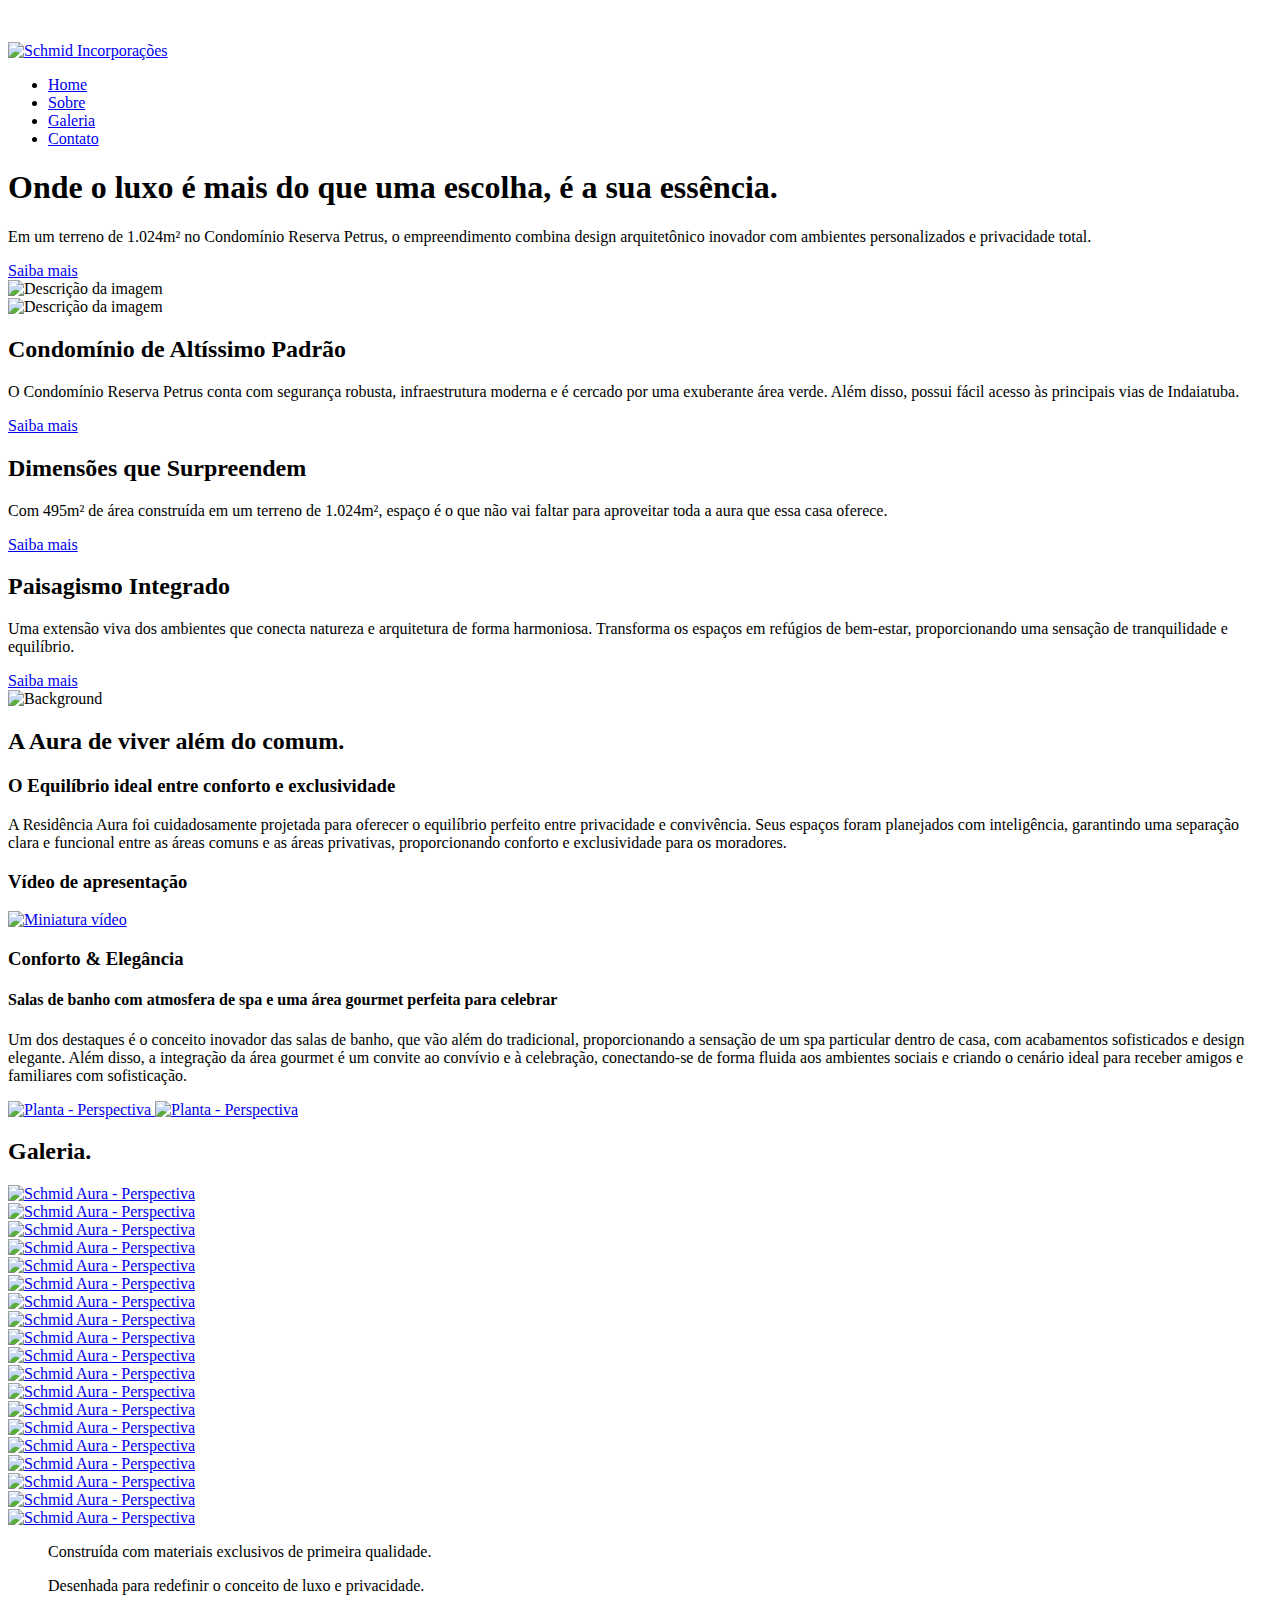
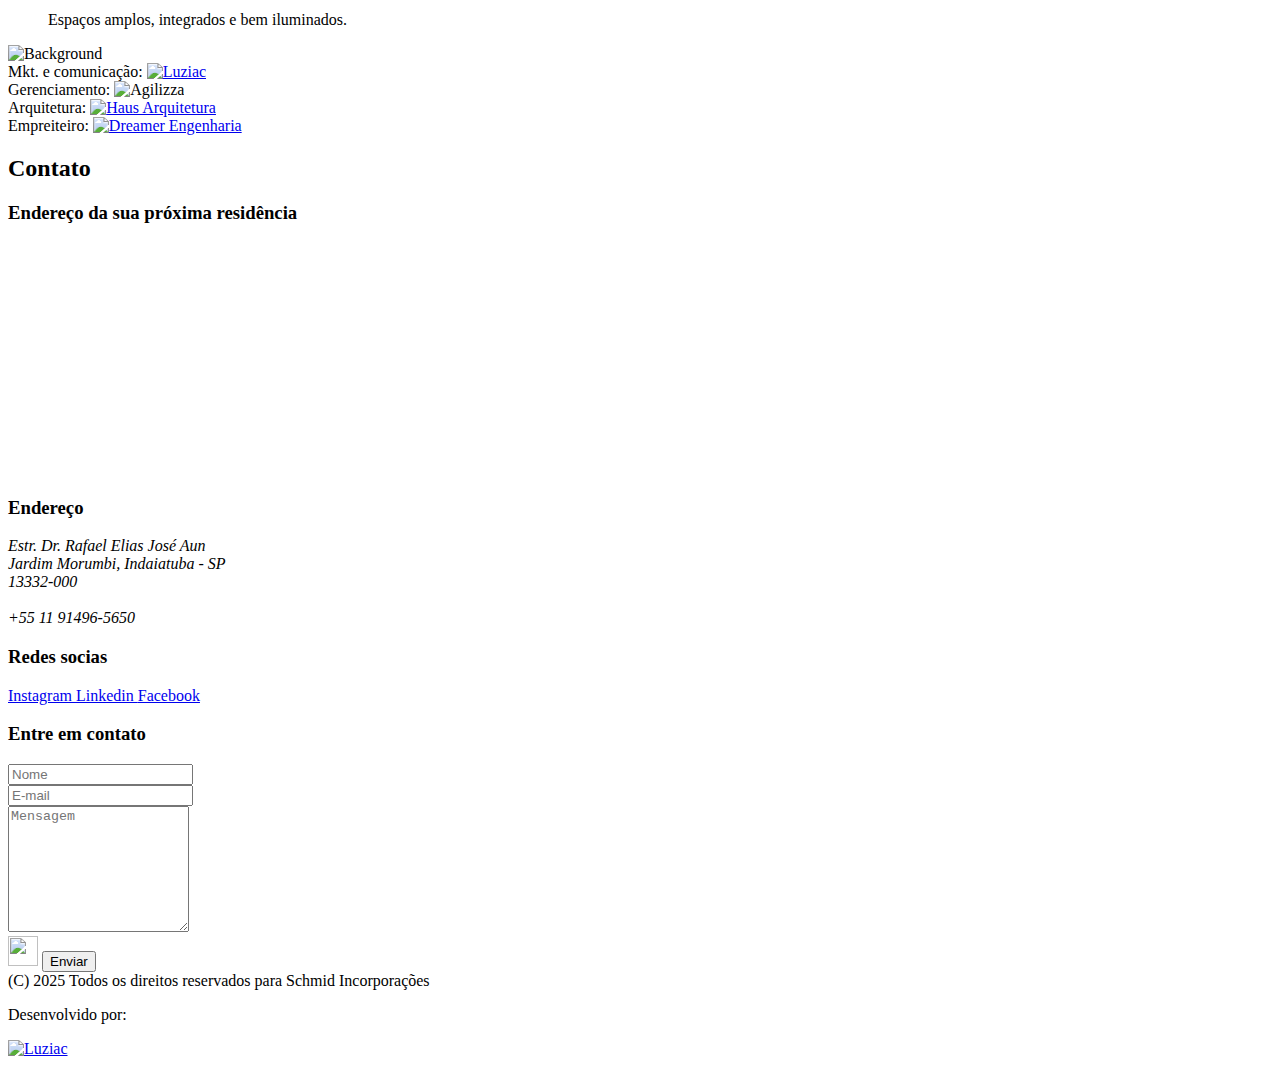
==== commit 4b24c44e: "fix: debbug hard" ====
--- a/aura/index.html
+++ b/aura/index.html
@@ -23,20 +23,20 @@
     <meta name="twitter:description" content="Em um terreno de 1.024m² no Condomínio Reserva Petrus, o empreendimento combina design arquitetônico inovador com ambientes personalizados e privacidade total.">
     <meta name="twitter:image" content="http://schmidincorporadora.com.br/evidencias/assets/img/og-image.jpg">
 
-    <link href="./assets/fonts/font-awesome.css" rel="stylesheet" type="text/css">
-    <link href="./assets/fonts/elegant-fonts.css" rel="stylesheet" type="text/css">
+    <link href="./aura/assets/fonts/font-awesome.css" rel="stylesheet" type="text/css">
+    <link href="./aura/assets/fonts/elegant-fonts.css" rel="stylesheet" type="text/css">
     <link href='https://fonts.googleapis.com/css?family=Montserrat:400,700' rel='stylesheet' type='text/css'>
-    <link rel="stylesheet" href="./assets/bootstrap/css/bootstrap.min.css" type="text/css">
-    <link rel="stylesheet" href="./assets/css/owl.carousel.css" type="text/css">
-    <link rel="stylesheet" href="./assets/css/magnific-popup.css" type="text/css">
-    <link rel="stylesheet" href="./assets/css/style.css?v=3655" type="text/css">
-
-    <link rel="icon" type="image/png" href="./assets/img/favicon/favicon-96x96.png" sizes="96x96" />
-    <link rel="icon" type="image/svg+xml" href="./assets/img/favicon/favicon.svg" />
-    <link rel="shortcut icon" href="./assets/img/favicon/favicon.ico" />
-    <link rel="apple-touch-icon" sizes="180x180" href="./assets/img/favicon/apple-touch-icon.png" />
+    <link rel="stylesheet" href="./aura/assets/bootstrap/css/bootstrap.min.css" type="text/css">
+    <link rel="stylesheet" href="./aura/assets/css/owl.carousel.css" type="text/css">
+    <link rel="stylesheet" href="./aura/assets/css/magnific-popup.css" type="text/css">
+    <link rel="stylesheet" href="./aura/assets/css/style.css?v=3655" type="text/css">
+
+    <link rel="icon" type="image/png" href="./aura/assets/img/favicon/favicon-96x96.png" sizes="96x96" />
+    <link rel="icon" type="image/svg+xml" href="./aura/assets/img/favicon/favicon.svg" />
+    <link rel="shortcut icon" href="./aura/assets/img/favicon/favicon.ico" />
+    <link rel="apple-touch-icon" sizes="180x180" href="./aura/assets/img/favicon/apple-touch-icon.png" />
     <meta name="apple-mobile-web-app-title" content="SCHMID" />
-    <link rel="manifest" href="./assets/img/favicon/site.webmanifest" />
+    <link rel="manifest" href="./aura/assets/img/favicon/site.webmanifest" />
 
     <title>SCHMID Incorporações - Aura</title>
 
@@ -53,7 +53,7 @@
                 <div class="wrapper">
                     <div class="left">
                         <a href="/" class="brand image" title="Schmid Incorporações">
-                            <img src="./assets/img/logo-schmid.svg" alt="Schmid Incorporações" width="171" height="16">
+                            <img src="./aura/assets/img/logo-schmid.svg" alt="Schmid Incorporações" width="171" height="16">
                         </a>
                     </div>
                     <!--end left-->
@@ -100,12 +100,12 @@
             <div class="owl-carousel" data-owl-dots="0" data-owl-nav="1" data-owl-autoplay="1" data-owl-loop="1" data-owl-fadeout="1">
                 <div class="hero-slide">
                     <div class="bg-transfer">
-                        <img src="./assets/img/house/aura1.webp" alt="Descrição da imagem" width="1920" height="1080">
+                        <img src="./aura/assets/img/house/aura1.webp" alt="Descrição da imagem" width="1920" height="1080">
                     </div>
                 </div>
                 <div class="hero-slide">
                     <div class="bg-transfer">
-                        <img src="./assets/img/house/aura1.webp" alt="Descrição da imagem" width="1920" height="1080">
+                        <img src="./aura/assets/img/house/aura1.webp" alt="Descrição da imagem" width="1920" height="1080">
                     </div>
                 </div>
             </div>
@@ -168,7 +168,7 @@
             <!--end container-->
             <div class="background-wrapper">
                 <div class="bg-transfer opacity-15">
-                    <img src="./assets/img/bg-01.webp" alt="Background" width="1920" height="596">
+                    <img src="./aura/assets/img/bg-01.webp" alt="Background" width="1920" height="596">
                 </div>
                 <div class="background-color background-color-black"></div>
             </div>
@@ -193,7 +193,7 @@
                         <a href="https://www.youtube.com/watch?v=F-GgOtKCnK0" class="video-player video-popup" data-scroll-reveal="enter bottom and move 50px" title="Video de apresentação">
                             <i class="play-icon arrow_triangle-right"></i>
                             <div class="has-overlay">
-                                <img src="./assets/img/image-video.webp" alt="Miniatura vídeo" width="554" height="227">
+                                <img src="./aura/assets/img/image-video.webp" alt="Miniatura vídeo" width="554" height="227">
                             </div>
                         </a>
                         <!--end video-player-->
@@ -232,11 +232,11 @@
                         <div class="col-md-7 col-sm-7">
                             <div class="gallery" data-scroll-reveal="enter right and move 20px">
                                 <div class="owl-carousel one-item-carousel image-popup-plant" data-owl-items="1" data-owl-margin="0" data-owl-nav="0" data-owl-dots="1">
-                                    <a href="./assets/img/house/planta1.webp" class="image" title="Planta - Perspectiva">
-                                        <img src="./assets/img/house/planta1-583x328.webp" alt="Planta - Perspectiva" width="583" height="328">
+                                    <a href="./aura/assets/img/house/planta1.webp" class="image" title="Planta - Perspectiva">
+                                        <img src="./aura/assets/img/house/planta1-583x328.webp" alt="Planta - Perspectiva" width="583" height="328">
                                     </a>
-                                    <a href="./assets/img/house/planta2.webp" class="image" title="Planta - Perspectiva">
-                                        <img src="./assets/img/house/planta2-583x328.webp" alt="Planta - Perspectiva" width="583" height="328">
+                                    <a href="./aura/assets/img/house/planta2.webp" class="image" title="Planta - Perspectiva">
+                                        <img src="./aura/assets/img/house/planta2-583x328.webp" alt="Planta - Perspectiva" width="583" height="328">
                                     </a>
                                 </div>
                             </div>
@@ -259,170 +259,170 @@
             <div class="owl-carousel big-gallery image-popup-gallery" data-owl-items="3" data-owl-auto-width="1" data-owl-nav="1" data-owl-dots="0" data-owl-center="1" data-owl-loop="0" data-owl-nav-container="#big-gallery-nav">
                 <div class="slide">
                     <div class="container">
-                        <a href="./assets/img/house/aura1.webp" class="image" title="Schmid Aura - Perspectiva">
-                            <img src="./assets/img/house/aura1-1140x641.webp" alt="Schmid Aura - Perspectiva">
-                        </a>
-                    </div>
-                    <!--end container-->
-                </div>
-                <!--end slide-->
-                <div class="slide">
-                    <div class="container">
-                        <a href="./assets/img/house/aura2.webp" class="image" title="Schmid Aura - Perspectiva">
-                            <img src="./assets/img/house/aura2-1140x641.webp" alt="Schmid Aura - Perspectiva">
-                        </a>
-                    </div>
-                    <!--end container-->
-                </div>
-                <!--end slide-->
-                <div class="slide">
-                    <div class="container">
-                        <a href="./assets/img/house/aura3.webp" class="image" title="Schmid Aura - Perspectiva">
-                            <img src="./assets/img/house/aura3-1140x641.webp" alt="Schmid Aura - Perspectiva">
-                        </a>
-                    </div>
-                    <!--end container-->
-                </div>
-                <!--end slide-->
-                <div class="slide">
-                    <div class="container">
-                        <a href="./assets/img/house/aura4.webp" class="image" title="Schmid Aura - Perspectiva">
-                            <img src="./assets/img/house/aura4-1140x641.webp" alt="Schmid Aura - Perspectiva">
-                        </a>
-                    </div>
-                    <!--end container-->
-                </div>
-                <!--end slide-->
-                <div class="slide">
-                    <div class="container">
-                        <a href="./assets/img/house/aura5.webp" class="image" title="Schmid Aura - Perspectiva">
-                            <img src="./assets/img/house/aura5-1140x641.webp" alt="Schmid Aura - Perspectiva">
-                        </a>
-                    </div>
-                    <!--end container-->
-                </div>
-                <!--end slide-->
-                <div class="slide">
-                    <div class="container">
-                        <a href="./assets/img/house/aura6.webp" class="image" title="Schmid Aura - Perspectiva">
-                            <img src="./assets/img/house/aura6-1140x641.webp" alt="Schmid Aura - Perspectiva">
-                        </a>
-                    </div>
-                    <!--end container-->
-                </div>
-                <!--end slide-->
-                <div class="slide">
-                    <div class="container">
-                        <a href="./assets/img/house/aura7.webp" class="image" title="Schmid Aura - Perspectiva">
-                            <img src="./assets/img/house/aura7-1140x641.webp" alt="Schmid Aura - Perspectiva">
-                        </a>
-                    </div>
-                    <!--end container-->
-                </div>
-                <!--end slide-->
-                <div class="slide">
-                    <div class="container">
-                        <a href="./assets/img/house/aura8.webp" class="image" title="Schmid Aura - Perspectiva">
-                            <img src="./assets/img/house/aura8-1140x641.webp" alt="Schmid Aura - Perspectiva">
-                        </a>
-                    </div>
-                    <!--end container-->
-                </div>
-                <!--end slide-->
-                <div class="slide">
-                    <div class="container">
-                        <a href="./assets/img/house/aura9.webp" class="image" title="Schmid Aura - Perspectiva">
-                            <img src="./assets/img/house/aura9-1140x641.webp" alt="Schmid Aura - Perspectiva">
-                        </a>
-                    </div>
-                    <!--end container-->
-                </div>
-                <!--end slide-->
-                <div class="slide">
-                    <div class="container">
-                        <a href="./assets/img/house/aura10.webp" class="image" title="Schmid Aura - Perspectiva">
-                            <img src="./assets/img/house/aura10-1140x641.webp" alt="Schmid Aura - Perspectiva">
-                        </a>
-                    </div>
-                    <!--end container-->
-                </div>
-                <!--end slide-->
-                <div class="slide">
-                    <div class="container">
-                        <a href="./assets/img/house/aura11.webp" class="image" title="Schmid Aura - Perspectiva">
-                            <img src="./assets/img/house/aura11-1140x641.webp" alt="Schmid Aura - Perspectiva">
-                        </a>
-                    </div>
-                    <!--end container-->
-                </div>
-                <!--end slide-->
-                <div class="slide">
-                    <div class="container">
-                        <a href="./assets/img/house/aura12.webp" class="image" title="Schmid Aura - Perspectiva">
-                            <img src="./assets/img/house/aura12-1140x641.webp" alt="Schmid Aura - Perspectiva">
-                        </a>
-                    </div>
-                    <!--end container-->
-                </div>
-                <!--end slide-->
-                <div class="slide">
-                    <div class="container">
-                        <a href="./assets/img/house/aura13.webp" class="image" title="Schmid Aura - Perspectiva">
-                            <img src="./assets/img/house/aura13-1140x641.webp" alt="Schmid Aura - Perspectiva">
-                        </a>
-                    </div>
-                    <!--end container-->
-                </div>
-                <!--end slide-->
-                <div class="slide">
-                    <div class="container">
-                        <a href="./assets/img/house/aura14.webp" class="image" title="Schmid Aura - Perspectiva">
-                            <img src="./assets/img/house/aura14-1140x641.webp" alt="Schmid Aura - Perspectiva">
-                        </a>
-                    </div>
-                    <!--end container-->
-                </div>
-                <!--end slide-->
-                <div class="slide">
-                    <div class="container">
-                        <a href="./assets/img/house/aura15.webp" class="image" title="Schmid Aura - Perspectiva">
-                            <img src="./assets/img/house/aura15-1140x641.webp" alt="Schmid Aura - Perspectiva">
-                        </a>
-                    </div>
-                    <!--end container-->
-                </div>
-                <!--end slide-->
-                <div class="slide">
-                    <div class="container">
-                        <a href="./assets/img/house/aura16.webp" class="image" title="Schmid Aura - Perspectiva">
-                            <img src="./assets/img/house/aura16-1140x641.webp" alt="Schmid Aura - Perspectiva">
-                        </a>
-                    </div>
-                    <!--end container-->
-                </div>
-                <!--end slide-->
-                <div class="slide">
-                    <div class="container">
-                        <a href="./assets/img/house/aura17.webp" class="image" title="Schmid Aura - Perspectiva">
-                            <img src="./assets/img/house/aura17-1140x641.webp" alt="Schmid Aura - Perspectiva">
-                        </a>
-                    </div>
-                    <!--end container-->
-                </div>
-                <!--end slide-->
-                <div class="slide">
-                    <div class="container">
-                        <a href="./assets/img/house/aura18.webp" class="image" title="Schmid Aura - Perspectiva">
-                            <img src="./assets/img/house/aura18-1140x641.webp" alt="Schmid Aura - Perspectiva">
-                        </a>
-                    </div>
-                    <!--end container-->
-                </div>
-                <!--end slide-->
-                <div class="slide">
-                    <div class="container">
-                        <a href="./assets/img/house/aura19.webp" class="image" title="Schmid Aura - Perspectiva">
-                            <img src="./assets/img/house/aura19-1140x641.webp" alt="Schmid Aura - Perspectiva">
+                        <a href="./aura/assets/img/house/aura1.webp" class="image" title="Schmid Aura - Perspectiva">
+                            <img src="./aura/assets/img/house/aura1-1140x641.webp" alt="Schmid Aura - Perspectiva">
+                        </a>
+                    </div>
+                    <!--end container-->
+                </div>
+                <!--end slide-->
+                <div class="slide">
+                    <div class="container">
+                        <a href="./aura/assets/img/house/aura2.webp" class="image" title="Schmid Aura - Perspectiva">
+                            <img src="./aura/assets/img/house/aura2-1140x641.webp" alt="Schmid Aura - Perspectiva">
+                        </a>
+                    </div>
+                    <!--end container-->
+                </div>
+                <!--end slide-->
+                <div class="slide">
+                    <div class="container">
+                        <a href="./aura/assets/img/house/aura3.webp" class="image" title="Schmid Aura - Perspectiva">
+                            <img src="./aura/assets/img/house/aura3-1140x641.webp" alt="Schmid Aura - Perspectiva">
+                        </a>
+                    </div>
+                    <!--end container-->
+                </div>
+                <!--end slide-->
+                <div class="slide">
+                    <div class="container">
+                        <a href="./aura/assets/img/house/aura4.webp" class="image" title="Schmid Aura - Perspectiva">
+                            <img src="./aura/assets/img/house/aura4-1140x641.webp" alt="Schmid Aura - Perspectiva">
+                        </a>
+                    </div>
+                    <!--end container-->
+                </div>
+                <!--end slide-->
+                <div class="slide">
+                    <div class="container">
+                        <a href="./aura/assets/img/house/aura5.webp" class="image" title="Schmid Aura - Perspectiva">
+                            <img src="./aura/assets/img/house/aura5-1140x641.webp" alt="Schmid Aura - Perspectiva">
+                        </a>
+                    </div>
+                    <!--end container-->
+                </div>
+                <!--end slide-->
+                <div class="slide">
+                    <div class="container">
+                        <a href="./aura/assets/img/house/aura6.webp" class="image" title="Schmid Aura - Perspectiva">
+                            <img src="./aura/assets/img/house/aura6-1140x641.webp" alt="Schmid Aura - Perspectiva">
+                        </a>
+                    </div>
+                    <!--end container-->
+                </div>
+                <!--end slide-->
+                <div class="slide">
+                    <div class="container">
+                        <a href="./aura/assets/img/house/aura7.webp" class="image" title="Schmid Aura - Perspectiva">
+                            <img src="./aura/assets/img/house/aura7-1140x641.webp" alt="Schmid Aura - Perspectiva">
+                        </a>
+                    </div>
+                    <!--end container-->
+                </div>
+                <!--end slide-->
+                <div class="slide">
+                    <div class="container">
+                        <a href="./aura/assets/img/house/aura8.webp" class="image" title="Schmid Aura - Perspectiva">
+                            <img src="./aura/assets/img/house/aura8-1140x641.webp" alt="Schmid Aura - Perspectiva">
+                        </a>
+                    </div>
+                    <!--end container-->
+                </div>
+                <!--end slide-->
+                <div class="slide">
+                    <div class="container">
+                        <a href="./aura/assets/img/house/aura9.webp" class="image" title="Schmid Aura - Perspectiva">
+                            <img src="./aura/assets/img/house/aura9-1140x641.webp" alt="Schmid Aura - Perspectiva">
+                        </a>
+                    </div>
+                    <!--end container-->
+                </div>
+                <!--end slide-->
+                <div class="slide">
+                    <div class="container">
+                        <a href="./aura/assets/img/house/aura10.webp" class="image" title="Schmid Aura - Perspectiva">
+                            <img src="./aura/assets/img/house/aura10-1140x641.webp" alt="Schmid Aura - Perspectiva">
+                        </a>
+                    </div>
+                    <!--end container-->
+                </div>
+                <!--end slide-->
+                <div class="slide">
+                    <div class="container">
+                        <a href="./aura/assets/img/house/aura11.webp" class="image" title="Schmid Aura - Perspectiva">
+                            <img src="./aura/assets/img/house/aura11-1140x641.webp" alt="Schmid Aura - Perspectiva">
+                        </a>
+                    </div>
+                    <!--end container-->
+                </div>
+                <!--end slide-->
+                <div class="slide">
+                    <div class="container">
+                        <a href="./aura/assets/img/house/aura12.webp" class="image" title="Schmid Aura - Perspectiva">
+                            <img src="./aura/assets/img/house/aura12-1140x641.webp" alt="Schmid Aura - Perspectiva">
+                        </a>
+                    </div>
+                    <!--end container-->
+                </div>
+                <!--end slide-->
+                <div class="slide">
+                    <div class="container">
+                        <a href="./aura/assets/img/house/aura13.webp" class="image" title="Schmid Aura - Perspectiva">
+                            <img src="./aura/assets/img/house/aura13-1140x641.webp" alt="Schmid Aura - Perspectiva">
+                        </a>
+                    </div>
+                    <!--end container-->
+                </div>
+                <!--end slide-->
+                <div class="slide">
+                    <div class="container">
+                        <a href="./aura/assets/img/house/aura14.webp" class="image" title="Schmid Aura - Perspectiva">
+                            <img src="./aura/assets/img/house/aura14-1140x641.webp" alt="Schmid Aura - Perspectiva">
+                        </a>
+                    </div>
+                    <!--end container-->
+                </div>
+                <!--end slide-->
+                <div class="slide">
+                    <div class="container">
+                        <a href="./aura/assets/img/house/aura15.webp" class="image" title="Schmid Aura - Perspectiva">
+                            <img src="./aura/assets/img/house/aura15-1140x641.webp" alt="Schmid Aura - Perspectiva">
+                        </a>
+                    </div>
+                    <!--end container-->
+                </div>
+                <!--end slide-->
+                <div class="slide">
+                    <div class="container">
+                        <a href="./aura/assets/img/house/aura16.webp" class="image" title="Schmid Aura - Perspectiva">
+                            <img src="./aura/assets/img/house/aura16-1140x641.webp" alt="Schmid Aura - Perspectiva">
+                        </a>
+                    </div>
+                    <!--end container-->
+                </div>
+                <!--end slide-->
+                <div class="slide">
+                    <div class="container">
+                        <a href="./aura/assets/img/house/aura17.webp" class="image" title="Schmid Aura - Perspectiva">
+                            <img src="./aura/assets/img/house/aura17-1140x641.webp" alt="Schmid Aura - Perspectiva">
+                        </a>
+                    </div>
+                    <!--end container-->
+                </div>
+                <!--end slide-->
+                <div class="slide">
+                    <div class="container">
+                        <a href="./aura/assets/img/house/aura18.webp" class="image" title="Schmid Aura - Perspectiva">
+                            <img src="./aura/assets/img/house/aura18-1140x641.webp" alt="Schmid Aura - Perspectiva">
+                        </a>
+                    </div>
+                    <!--end container-->
+                </div>
+                <!--end slide-->
+                <div class="slide">
+                    <div class="container">
+                        <a href="./aura/assets/img/house/aura19.webp" class="image" title="Schmid Aura - Perspectiva">
+                            <img src="./aura/assets/img/house/aura19-1140x641.webp" alt="Schmid Aura - Perspectiva">
                         </a>
                     </div>
                     <!--end container-->
@@ -467,7 +467,7 @@
                 <!--end testimonials-->
                 <div class="background-wrapper">
                     <div class="bg-transfer opacity-15">
-                        <img src="./assets/img/gallery-big-01.webp" alt="Background" width="1142" height="571">
+                        <img src="./aura/assets/img/gallery-big-01.webp" alt="Background" width="1142" height="571">
                     </div>
                     <div class="background-color background-color-black"></div>
                 </div>
@@ -484,23 +484,23 @@
                         <div class="logo">
                             <span class="text">Mkt. e comunicação:</span>
                             <a href="https://www.luziac.com.br/" title="Luziac" target="_blank">
-                                <img src="./assets/img/luziac-logo.webp" alt="Luziac" width="170" height="64">
+                                <img src="./aura/assets/img/luziac-logo.webp" alt="Luziac" width="170" height="64">
                             </a>
                         </div>
                         <div class="logo">
                             <span class="text">Gerenciamento:</span>
-                            <img src="./assets/img/agilizza-logo.webp" alt="Agilizza" width="170" height="64">
+                            <img src="./aura/assets/img/agilizza-logo.webp" alt="Agilizza" width="170" height="64">
                         </div>
                         <div class="logo">
                             <span class="text">Arquitetura:</span>
                             <a href="https://hausarquitetura.com.br/" title="Haus" target="_blank">
-                                <img src="./assets/img/haus-logo.webp" alt="Haus Arquitetura" width="170" height="64">
+                                <img src="./aura/assets/img/haus-logo.webp" alt="Haus Arquitetura" width="170" height="64">
                             </a>
                         </div>
                         <div class="logo">
                             <span class="text">Empreiteiro:</span>
                             <a href="https://dreamerengenharia.com.br/" title="Dreamer" target="_blank">
-                                <img src="./assets/img/dreamer-logo.webp" alt="Dreamer Engenharia" width="170" height="64">
+                                <img src="./aura/assets/img/dreamer-logo.webp" alt="Dreamer Engenharia" width="170" height="64">
                             </a>
                         </div>
                     </div>
@@ -584,7 +584,7 @@
                                 <!--end row -->
                                 <div class="form-group action-line">
                                     <div class="status"></div>
-                                    <img class="loading" src="./assets/img/tube-spinner.svg" width="30px" height="30px"/>
+                                    <img class="loading" src="./aura/assets/img/tube-spinner.svg" width="30px" height="30px"/>
                                     <button type="submit" class="btn pull-right btn-primary btn-rounded" id="form-contact-submit">Enviar</button>
                                 </div>
                                 <!--end form-group -->
@@ -610,7 +610,7 @@
                     <div class="col-md-6 box-by">
                         <p class="by">Desenvolvido por:</p>
                         <a href="https://www.luziac.com.br/" title="Luziac" target="_blank">
-                            <img src="./assets/img/luziac-footer.webp" alt="Luziac" width="85" height="20"/>
+                            <img src="./aura/assets/img/luziac-footer.webp" alt="Luziac" width="85" height="20"/>
                         </a>
                     </div>
                 </div>
@@ -622,14 +622,14 @@
 <!--end page-wrapper-->
 
 <!--end outer-wrapper-->
-<script type="text/javascript" src="./assets/js/jquery-2.2.1.min.js"></script>
-<script type="text/javascript" src="./assets/js/jquery-migrate-1.2.1.min.js"></script>
-<script type="text/javascript" src="./assets/bootstrap/js/bootstrap.min.js"></script>
-<script type="text/javascript" src="./assets/js/jquery.validate.min.js"></script>
-<script type="text/javascript" src="./assets/js/owl.carousel.min.js"></script>
-<script type="text/javascript" src="./assets/js/jquery.magnific-popup.min.js"></script>
-<script type="text/javascript" src="./assets/js/scrollReveal.min.js"></script>
-<script type="text/javascript" src="./assets/js/readmore.min.js"></script>
-<script type="text/javascript" src="./assets/js/pace.min.js"></script>
-<script type="text/javascript" src="./assets/js/custom.js?v=3655"></script>
+<script type="text/javascript" src="./aura/assets/js/jquery-2.2.1.min.js"></script>
+<script type="text/javascript" src="./aura/assets/js/jquery-migrate-1.2.1.min.js"></script>
+<script type="text/javascript" src="./aura/assets/bootstrap/js/bootstrap.min.js"></script>
+<script type="text/javascript" src="./aura/assets/js/jquery.validate.min.js"></script>
+<script type="text/javascript" src="./aura/assets/js/owl.carousel.min.js"></script>
+<script type="text/javascript" src="./aura/assets/js/jquery.magnific-popup.min.js"></script>
+<script type="text/javascript" src="./aura/assets/js/scrollReveal.min.js"></script>
+<script type="text/javascript" src="./aura/assets/js/readmore.min.js"></script>
+<script type="text/javascript" src="./aura/assets/js/pace.min.js"></script>
+<script type="text/javascript" src="./aura/assets/js/custom.js?v=3655"></script>
 </body>
